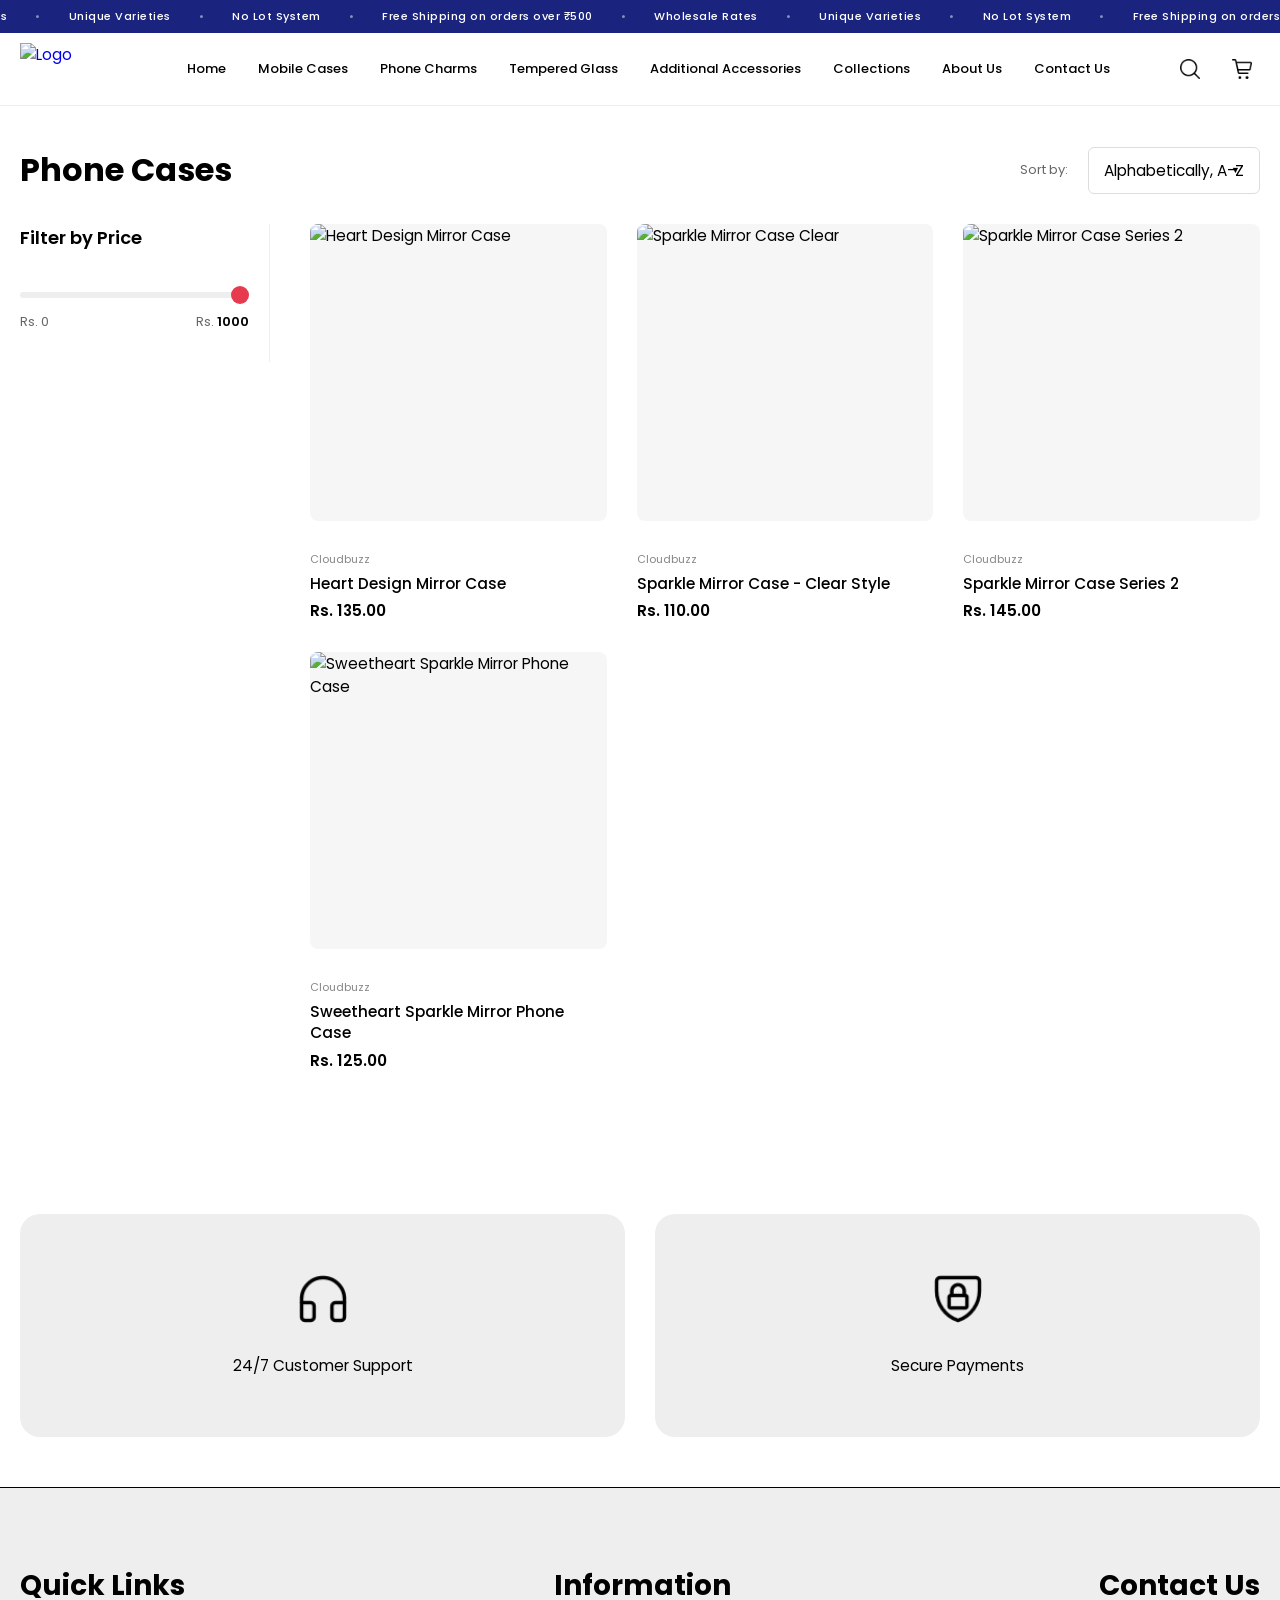
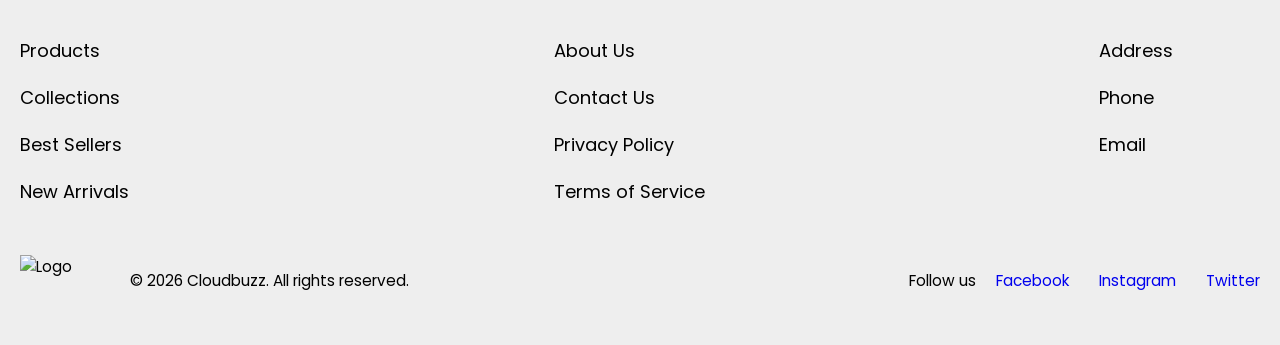
==== collections/demo-collection.html @ a64f173a "Developed Home Page, PDP, Collection Page and Other Features" ====
<!doctype html>
<html lang="en">
  <head>
    <meta charset="UTF-8" />
    <meta name="viewport" content="width=device-width, initial-scale=1.0" />
    <title>All Phone Cases - Cloudbuzz</title>
    <link rel="stylesheet" preload href="../styles/style.css" />
    <link rel="stylesheet" preload href="../styles/responsive.css" />
    <link rel="preconnect" href="https://fonts.googleapis.com" />
    <link rel="preconnect" href="https://fonts.gstatic.com" crossorigin />
    <link
      href="https://fonts.googleapis.com/css2?family=Poppins:wght@400;500;600;700&display=swap"
      rel="stylesheet"
    />
    <script src="../scripts/core.js" defer></script>
  </head>
  <body>
    <header class="site_header">
      <div class="header_announce">
        <div class="announce_track">
          <span>Wholesale Rates</span>
          <span class="announce_dot">•</span>
          <span>Unique Varieties</span>
          <span class="announce_dot">•</span>
          <span>No Lot System</span>
          <span class="announce_dot">•</span>
          <span>Free Shipping on orders over ₹500</span>
          <span class="announce_dot">•</span>
          <span>Wholesale Rates</span>
          <span class="announce_dot">•</span>
          <span>Unique Varieties</span>
          <span class="announce_dot">•</span>
          <span>No Lot System</span>
          <span class="announce_dot">•</span>
          <span>Free Shipping on orders over ₹500</span>
          <span class="announce_dot">•</span>
        </div>
      </div>
      <div
        class="site_container header_main site_flex align_center justify_between"
      >
        <button class="hamburger" aria-label="Menu" aria-expanded="false">
          <span></span>
          <span></span>
          <span></span>
        </button>
        <a href="../index.html" class="header_left logo">
          <img
            src="https://cloudbuzz.in/cdn/shop/files/t97k980-9.png?v=1708241223&width=280"
            alt="Logo"
            height="200"
            width="400"
            decoding="async"
          />
        </a>
        <nav class="header_center main_navigation site_flex">
          <button class="nav_close" aria-label="Close menu">
            <svg
              width="24"
              height="24"
              viewBox="0 0 24 24"
              fill="none"
              stroke="currentColor"
              stroke-width="2"
            >
              <path d="M18 6L6 18M6 6l12 12" />
            </svg>
          </button>
          <div class="nav_overlay"></div>
          <ul class="header_navigation--items">
            <li class="header_navigation--item mobile_only">
              <button
                type="button"
                class="header_icon icon_search"
                aria-label="Open search"
              >
                <img
                  src="../assets/search-icon.png"
                  decoding="async"
                  alt="Search icon"
                  height="20"
                  width="20"
                />
              </button>
            </li>
            <li class="header_navigation--item">
              <a href="../index.html">Home</a>
            </li>
            <li class="header_navigation--item">
              <a href="demo-collection.html">Mobile Cases</a>
            </li>
            <li class="header_navigation--item">
              <a href="demo-collection.html">Phone Charms</a>
            </li>
            <li class="header_navigation--item">
              <a href="demo-collection.html">Tempered Glass</a>
            </li>
            <li class="header_navigation--item">
              <a href="demo-collection.html">Additional Accessories</a>
            </li>
            <li class="header_navigation--item">
              <a href="demo-collection.html">Collections</a>
            </li>
            <li class="header_navigation--item"><a href="#">About Us</a></li>
            <li class="header_navigation--item"><a href="#">Contact Us</a></li>
          </ul>
        </nav>
        <div class="header_right">
          <button
            type="button"
            class="header_icon icon_search desktop_only"
            aria-label="Open search"
            aria-expanded="false"
          >
            <img
              src="../assets/search-icon.png"
              decoding="async"
              alt="Search icon"
              height="20"
              width="20"
            />
          </button>
          <button
            type="button"
            class="header_icon icon_cart"
            aria-label="Open cart"
            aria-expanded="false"
          >
            <img
              src="../assets/cart-icon.png"
              decoding="async"
              alt="Cart icon"
              height="20"
              width="20"
            />
          </button>
        </div>
      </div>

      <div
        class="search_modal"
        role="dialog"
        aria-modal="true"
        aria-label="Search"
      >
        <div class="search_backdrop"></div>
        <div class="search_container">
          <div class="search_header site_flex align_center justify_between">
            <div class="search_input_wrap site_flex align_center">
              <img
                src="../assets/search-icon.png"
                alt=""
                height="20"
                width="20"
              />
              <input
                type="search"
                class="search_input"
                placeholder="Search products..."
                aria-label="Search products"
              />
            </div>
            <button
              type="button"
              class="search_close"
              aria-label="Close search"
            >
              &times;
            </button>
          </div>
          <div class="search_suggestions">
            <p class="search_suggestions--title">Most Popular</p>
            <ul class="search_suggestions--list">
              <li><a href="#" class="search_suggestion">Mirror Cases</a></li>
              <li><a href="#" class="search_suggestion">Sparkle Series</a></li>
              <li><a href="#" class="search_suggestion">Heart Design</a></li>
              <li><a href="#" class="search_suggestion">Clear Cases</a></li>
              <li><a href="#" class="search_suggestion">iPhone 14 Cases</a></li>
            </ul>
          </div>
        </div>
      </div>

      <div
        class="cart_drawer"
        role="dialog"
        aria-modal="true"
        aria-label="Shopping cart"
      >
        <div class="cart_backdrop"></div>
        <div class="cart_container">
          <div class="cart_header site_flex align_center justify_between">
            <h2 class="cart_title">Your Cart</h2>
            <button type="button" class="cart_close" aria-label="Close cart">
              &times;
            </button>
          </div>
          <div class="cart_content">
            <div class="cart_empty">
              <img src="../assets/cart-icon.png" alt="" />
              <p>Your cart is empty</p>
              <a href="demo-collection.html" class="btn btn_primary"
                >Start Shopping</a
              >
            </div>
          </div>
          <div class="cart_footer" style="display: none">
            <a href="#" class="btn btn_primary">Checkout</a>
          </div>
        </div>
      </div>
    </header>

    <main
      class="site_sections site_flex site_flex--column gap_main collection_main_wrapper"
    >
      <div class="site_container">
        <header
          class="collection_header site_flex justify_between align_center"
        >
          <h1 class="collection_title">Phone Cases</h1>
          <div class="collection_sort site_flex align_center">
            <label for="sort-by">Sort by:</label>
            <div class="select_wrapper">
              <select id="sort-by" name="sort_by" class="pdp_select">
                <option value="title-ascending">Alphabetically, A-Z</option>
                <option value="title-descending">Alphabetically, Z-A</option>
                <option value="price-ascending">Price, low to high</option>
                <option value="price-descending">Price, high to low</option>
              </select>
            </div>
          </div>
        </header>

        <div class="collection_layout site_grid">
          <!-- Sidebar Filters -->
          <aside class="collection_sidebar">
            <div class="filter_group">
              <h3 class="filter_title">Filter by Price</h3>
              <div class="filter_price">
                <input
                  type="range"
                  class="price_range"
                  min="0"
                  max="1000"
                  step="50"
                  value="1000"
                  aria-label="Max price"
                />
                <div class="price_labels site_flex">
                  <span>Rs. 0</span>
                  <span>Rs. <span class="price_value">1000</span></span>
                </div>
              </div>
            </div>
          </aside>

          <!-- Product Grid -->
          <section class="collection_grid site_grid">
            <a
              href="../products/demo-product.html"
              class="product_card site_flex site_flex--column"
            >
              <figure class="product_image">
                <img
                  src="https://cloudbuzz.in/cdn/shop/files/SweetheartSparkleMirrorPhoneCase_11.jpg?v=1774437484&width=500"
                  alt="Sweetheart Sparkle Mirror Phone Case"
                  width="500"
                  height="500"
                  loading="lazy"
                />
              </figure>
              <div class="product_info site_flex site_flex--column">
                <p class="product_vendor">Cloudbuzz</p>
                <h3 class="product_title">
                  Sweetheart Sparkle Mirror Phone Case
                </h3>
                <p class="product_price">Rs. 125.00</p>
              </div>
            </a>

            <a
              href="../products/demo-product.html"
              class="product_card site_flex site_flex--column"
            >
              <figure class="product_image">
                <img
                  src="https://cloudbuzz.in/cdn/shop/files/SweetheartSparkleMirrorPhoneCase_1.jpg?v=1774437484&width=500"
                  alt="Sparkle Mirror Case Series 2"
                  width="500"
                  height="500"
                  loading="lazy"
                />
              </figure>
              <div class="product_info site_flex site_flex--column">
                <p class="product_vendor">Cloudbuzz</p>
                <h3 class="product_title">Sparkle Mirror Case Series 2</h3>
                <p class="product_price">Rs. 145.00</p>
              </div>
            </a>

            <a
              href="../products/demo-product.html"
              class="product_card site_flex site_flex--column"
            >
              <figure class="product_image">
                <img
                  src="https://cloudbuzz.in/cdn/shop/files/SweetheartSparkleMirrorPhoneCase_3.jpg?v=1774437484&width=500"
                  alt="Sparkle Mirror Case Clear"
                  width="500"
                  height="500"
                  loading="lazy"
                />
              </figure>
              <div class="product_info site_flex site_flex--column">
                <p class="product_vendor">Cloudbuzz</p>
                <h3 class="product_title">Sparkle Mirror Case - Clear Style</h3>
                <p class="product_price">Rs. 110.00</p>
              </div>
            </a>

            <a
              href="../products/demo-product.html"
              class="product_card site_flex site_flex--column"
            >
              <figure class="product_image">
                <img
                  src="https://cloudbuzz.in/cdn/shop/files/SweetheartSparkleMirrorPhoneCase_10.jpg?v=1774437484&width=500"
                  alt="Heart Design Mirror Case"
                  width="500"
                  height="500"
                  loading="lazy"
                />
              </figure>
              <div class="product_info site_flex site_flex--column">
                <p class="product_vendor">Cloudbuzz</p>
                <h3 class="product_title">Heart Design Mirror Case</h3>
                <p class="product_price">Rs. 135.00</p>
              </div>
            </a>
          </section>
        </div>
      </div>
    </main>

    <footer class="site_footer site_flex gap_main site_flex--column">
      <div class="site_container user_pearks">
        <div class="user_pearks_inner site_grid grid__item--2 gap_sm">
          <div
            class="user_pearks_item site_flex site_flex--column gap_sm align_center"
          >
            <img
              src="../assets/support-icon.png"
              alt="Support Icon"
              height="50"
              width="50"
            />
            <p>24/7 Customer Support</p>
          </div>

          <div
            class="user_pearks_item site_flex site_flex--column gap_sm align_center"
          >
            <img
              src="../assets/secure-icon.png"
              alt="Secure Icon"
              height="50"
              width="50"
            />
            <p>Secure Payments</p>
          </div>
        </div>
      </div>
      <div class="footer_links site_flex site_flex--column gap_main">
        <div class="site_container site_flex footer_links-cols">
          <div
            class="footer_col site_flex gap_sm site_flex--column footer_col--quick-links"
          >
            <h4 class="footer_col_title">Quick Links</h4>
            <ul class="footer_col_items site_flex site_flex--column gap_xs">
              <li class="footer_col_item">
                <a href="#" class="footer_col_link">Products</a>
              </li>
              <li class="footer_col_item">
                <a href="#" class="footer_col_link">Collections</a>
              </li>
              <li class="footer_col_item">
                <a href="#" class="footer_col_link">Best Sellers</a>
              </li>
              <li class="footer_col_item">
                <a href="#" class="footer_col_link">New Arrivals</a>
              </li>
            </ul>
          </div>
          <div
            class="footer_col site_flex gap_sm site_flex--column footer_col--information"
          >
            <h4 class="footer_col_title">Information</h4>
            <ul class="footer_col_items site_flex site_flex--column gap_xs">
              <li class="footer_col_item">
                <a href="#" class="footer_col_link">About Us</a>
              </li>
              <li class="footer_col_item">
                <a href="#" class="footer_col_link">Contact Us</a>
              </li>
              <li class="footer_col_item">
                <a href="#" class="footer_col_link">Privacy Policy</a>
              </li>
              <li class="footer_col_item">
                <a href="#" class="footer_col_link">Terms of Service</a>
              </li>
            </ul>
          </div>
          <div
            class="footer_col site_flex gap_sm site_flex--column footer_col--contact-us"
          >
            <h4 class="footer_col_title">Contact Us</h4>
            <ul class="footer_col_items site_flex site_flex--column gap_xs">
              <li class="footer_col_item">
                <a href="#" class="footer_col_link">Address</a>
              </li>
              <li class="footer_col_item">
                <a href="tel:+923123456789" class="footer_col_link">Phone</a>
              </li>
              <li class="footer_col_item">
                <a href="mailto:[EMAIL_ADDRESS]" class="footer_col_link"
                  >Email</a
                >
              </li>
            </ul>
          </div>
        </div>
        <div class="footer_bottom">
          <div class="site_flex site_container">
            <div class="footer_bottom_left site_flex gap_sm align_center">
              <img
                src="https://cloudbuzz.in/cdn/shop/files/t97k980-9.png?v=1708241223&width=280"
                alt="Logo"
                height="50"
                width="80"
              />
              <p>&copy; 2026 Cloudbuzz. All rights reserved.</p>
            </div>
            <div class="footer_bottom_right site_flex gap_xs align_center">
              <p>Follow us</p>
              <ul class="footer_social_links site_flex gap_sm">
                <li class="footer_social_link">
                  <a href="#" class="footer_social_link">Facebook</a>
                </li>
                <li class="footer_social_link">
                  <a href="#" class="footer_social_link">Instagram</a>
                </li>
                <li class="footer_social_link">
                  <a href="#" class="footer_social_link">Twitter</a>
                </li>
              </ul>
            </div>
          </div>
        </div>
      </div>
    </footer>
  </body>
</html>
---- styles/style.css ----
:root {
  /* Colors */
  --color-primary: #000;
  --color-secondary: #fff;
  --color-accent: #007bff;

  --color-text: #000;
  --color-text-light: #666;
  --color-text-lighter: #888;
  --color-text-ghost: #b1b1b1;
  --color-text-muted: #444;
  --color-text-desc: #555;

  --color-bg-light: #f6f6f6;
  --color-bg-dark: #f7f7f7;
  --color-border: #ddd;
  --color-border-light: #eee;
  --color-border-lighter: #ebebeb;

  --color-success: #13a35b;
  --color-shipping-bg: #f2f8ff;
  --color-shipping-text: #0b68bc;
  --color-cod-bg: #f2f9fa;
  --color-cod-text: #0d83a1;

  --color-btn-primary: #e83a4f;
  --color-btn-secondary: #0771c5;

  /* Structure */
  --container-width: 1700px;
  --container-padding: clamp(15px, 2vw, 20px);
  --font-family: "Poppins", sans-serif;

  /* Radii */
  --radius-sm: 6px;
  --radius-md: 8px;
  --radius-lg: 12px;
  --radius-xl: 20px;
  --radius-full: 30px;

  /* Spacing */
  --gap-main: clamp(30px, 5vw, 50px);
  --gap-md: clamp(20px, 4vw, 40px);
  --gap-sm: clamp(15px, 3vw, 30px);
  --gap-xs: clamp(10px, 2vw, 20px);
  --gap-min: clamp(6px, 1vw, 10px);

  /* Padding Utilities */
  --pad-section: clamp(40px, 8vw, 80px) 0;
  --pad-box: clamp(15px, 2vw, 20px);
  --pad-btn: clamp(12px, 1.5vw, 16px) clamp(20px, 3vw, 30px);
  --pad-hero: clamp(40px, 6vw, 80px) clamp(20px, 4vw, 40px);
  --pad-cta: clamp(40px, 5vw, 60px) clamp(20px, 4vw, 40px);

  /* Typography Clamps */
  --text-h1: clamp(28px, 4vw, 42px);
  --text-h2: clamp(24px, 3vw, 32px);
  --text-h3: clamp(20px, 2.5vw, 28px);
  --text-lg: clamp(15px, 1.5vw, 18px);
  --text-md: clamp(14px, 1.2vw, 16px);
  --text-sm: clamp(13px, 1vw, 14px);
  --text-xs: clamp(11px, 0.8vw, 12px);
  --text-micro: clamp(9px, 0.6vw, 10px);
}

* {
  margin: 0;
  padding: 0;
  box-sizing: border-box;
}
html,
body {
  width: 100%;
  height: 100%;
}
body {
  font-family: var(--font-family);
  background-color: var(--color-secondary);
  font-size: var(--text-md);
  color: var(--color-text);
}

a {
  text-decoration: none;
}
ul {
  padding: 0;
  margin: 0;
}
li {
  list-style: none;
}
h1 {
  font-size: var(--text-h1);
}
h2 {
  font-size: var(--text-h2);
}
h3 {
  font-size: var(--text-h3);
}
h4 {
  font-size: var(--text-lg);
}

/*-----------------
    HEADER
    -----------*/
.site_header {
  position: sticky;
  top: 0;
  z-index: 100;
  background-color: var(--color-secondary);
}
.site_header::after {
  content: "";
  position: absolute;
  bottom: -10px;
  left: 0;
  width: 100%;
  height: 20px;
}

/* Announce bar */
.header_announce {
  background-color: #1a237e;
  color: #fff;
  overflow: hidden;
  white-space: nowrap;
  padding: 8px 0;
  display: flex;
  align-items: center;
  justify-content: center;
}
.announce_track {
  display: inline-flex;
  gap: 28px;
  animation: marquee 20s linear infinite;
  white-space: nowrap;
}
.announce_track span {
  font-size: var(--text-xs);
  font-weight: 500;
  letter-spacing: 0.5px;
  flex-shrink: 0;
}
.announce_dot {
  opacity: 0.5;
}
@keyframes marquee {
  0% {
    transform: translateX(0);
  }
  100% {
    transform: translateX(-50%);
  }
}

/* Main bar */
.header_main {
  padding: 10px var(--container-padding);
  border-bottom: 1px solid var(--color-border-light);
  gap: var(--gap-xs);
  position: relative;
}

/* Logo */
.logo img {
  height: clamp(36px, 5vw, 52px);
  width: auto;
  display: block;
  object-fit: contain;
}

/* Nav */

.main_navigation {
  flex: 1;
  justify-content: center;
}
.header_navigation--items {
  display: flex;
  align-items: center;
  gap: clamp(12px, 2.5vw, 32px);
  list-style: none;
}
.header_navigation--item > a {
  text-decoration: none;
  color: var(--color-text);
  font-size: var(--text-sm);
  font-weight: 500;
  display: flex;
  align-items: center;
  gap: 4px;
  padding: 4px 0;
  position: relative;
}
.header_navigation--item > a::after {
  content: "";
  position: absolute;
  bottom: 0;
  left: 0;
  width: 0;
  height: 2px;
  background-color: var(--color-btn-primary);
  transition: width 0.25s ease;
}
.header_navigation--item > a:hover::after {
  width: 100%;
}

/* Dropdown */
.navigation_dropdown {
  position: relative;
}
.navigation_dropdown--items {
  display: none;
  position: absolute;
  top: 100%;
  left: 0;
  background: #fff;
  border: 1px solid var(--color-border-light);
  border-radius: var(--radius-md);
  box-shadow: 0 8px 24px rgba(0, 0, 0, 0.1);
  padding: 8px 0;
  list-style: none;
  min-width: 160px;
  z-index: 200;
  margin-top: 8px;
}
.navigation_dropdown > a:focus + .navigation_dropdown--items,
.navigation_dropdown:hover .navigation_dropdown--items {
  display: block;
}
.navigation_dropdown::after {
  content: "";
  position: absolute;
  top: 100%;
  left: 0;
  width: 100%;
  height: 30px;
  margin-top: -10px;
}
.navigation_dropdown:hover::after {
  pointer-events: none;
}
.navigation_dropdown--item a {
  display: block;
  padding: 9px 18px;
  font-size: var(--text-sm);
  color: var(--color-text);
  text-decoration: none;
  transition: background 0.15s;
}
.navigation_dropdown--item a:hover {
  background-color: var(--color-bg-light);
}
.navigation_dropdown--item a:hover {
  background-color: var(--color-bg-light);
}
.navigation_dropdown--icon img {
  opacity: 0.5;
  transition: transform 0.2s;
}
.navigation_dropdown:hover .navigation_dropdown--icon img {
  transform: rotate(180deg);
}

/* Icons */
.header_right {
  display: flex;
  align-items: center;
  gap: 16px;
  flex-shrink: 0;
}

/* Hamburger */
.hamburger {
  display: none;
  flex-direction: column;
  justify-content: center;
  align-items: center;
  width: 36px;
  height: 36px;
  background: none;
  border: none;
  cursor: pointer;
  padding: 0;
  gap: 5px;
  flex-shrink: 0;
}
.nav_close {
  display: none;
}
.hamburger span {
  display: block;
  width: 22px;
  height: 2px;
  background-color: var(--color-text);
  transition:
    transform 0.25s,
    opacity 0.25s;
}
.hamburger.active span:nth-child(1) {
  transform: translateY(7px) rotate(45deg);
}
.hamburger.active span:nth-child(2) {
  opacity: 0;
}
.hamburger.active span:nth-child(3) {
  transform: translateY(-7px) rotate(-45deg);
}

.nav_overlay {
  display: none;
  position: fixed;
  inset: 0;
  background: #fff0;
  z-index: 140;
}
.main_navigation.active ~ .nav_overlay,
.nav_overlay.active {
  display: block;
}

/* Mobile nav */
@media (max-width: 768px) {
  .hamburger {
    display: flex;
  }
  .desktop_only {
    display: none !important;
  }
  .mobile_only {
    display: flex !important;
  }
  .header_left.logo {
    position: absolute;
    left: 50%;
    transform: translateX(-50%);
  }
  .header_main {
    padding-inline: 50px;
    min-height: 56px;
  }
  .main_navigation {
    position: fixed;
    top: 0;
    left: 0;
    width: 100%;
    height: 100vh;
    background: #fff;
    flex-direction: column;
    justify-content: flex-start;
    padding: 80px 24px 24px;
    transform: translateX(-100%);
    transition: transform 0.3s ease;
    z-index: 150;
    overflow-y: auto;
  }
  .main_navigation.active {
    transform: translateX(0);
  }
  .nav_close {
    display: none;
    position: absolute;
    top: 20px;
    right: 20px;
    width: 40px;
    height: 40px;
    background: none;
    border: none;
    cursor: pointer;
    padding: 0;
  }
  .main_navigation.active .nav_close {
    display: flex;
    align-items: center;
    justify-content: center;
  }
  .header_navigation--items {
    flex-direction: column;
    align-items: flex-start;
    gap: 0;
    width: 100%;
  }
  .header_navigation--item {
    width: 100%;
    border-bottom: 1px solid var(--color-border-light);
  }
  .header_navigation--item > a {
    padding: 16px 0;
    font-size: var(--text-base);
  }
  .navigation_dropdown--items {
    position: static;
    border: none;
    box-shadow: none;
    border-radius: 0;
    padding: 0 0 16px;
  }
}
.header_icon {
  display: flex;
  align-items: center;
  justify-content: center;
  width: 36px;
  height: 36px;
  border-radius: 50%;
  transition: background 0.2s;
  background: none;
  border: none;
  cursor: pointer;
  padding: 0;
}
.header_icon:hover {
  background-color: var(--color-bg-light);
}
.header_icon img {
  display: block;
}

/*-----------------
    SEARCH MODAL
    -----------*/
.search_modal {
  display: block;
  position: fixed;
  inset: 0;
  z-index: 200;
  visibility: hidden;
  opacity: 0;
  transition:
    visibility 0s 0.2s,
    opacity 0.2s ease;
}
.search_modal.active {
  visibility: visible;
  opacity: 1;
  transition:
    visibility 0s,
    opacity 0.2s ease;
}
.search_backdrop {
  position: absolute;
  inset: 0;
  background: rgba(0, 0, 0, 0);
  transition: background 0.2s ease;
}
.search_modal.active .search_backdrop {
  background: rgba(0, 0, 0, 0.7);
}
.search_container {
  position: absolute;
  top: 50px;
  left: 50%;
  transform: translateX(-50%);
  width: 100%;
  max-width: 800px;
  background: #fff;
  padding: 16px var(--container-padding);
  border-bottom: 1px solid var(--color-border-light);
  border-radius: var(--radius-lg);
  transform: translateX(-50%) translateY(-16px);
  opacity: 0;
  transition:
    transform 0.25s ease,
    opacity 0.25s ease,
    border-radius 0.25s ease;
}
.search_modal.active .search_container {
  transform: translateX(-50%) translateY(0);
  opacity: 1;
}
.search_header {
  gap: 12px;
}
.search_input_wrap {
  flex: 1;
  gap: 12px;
  background: var(--color-bg-light);
  padding: 12px 16px;
  border-radius: var(--radius-md);
}
.search_input {
  flex: 1;
  border: none;
  background: none;
  font-size: var(--text-base);
  outline: none;
}
.search_close {
  background: none;
  border: none;
  font-size: 28px;
  cursor: pointer;
  padding: 0;
  line-height: 1;
  color: var(--color-text);
}
.search_suggestions {
  padding: 24px var(--container-padding);
}
.search_suggestions--title {
  font-size: var(--text-xs);
  font-weight: 600;
  color: var(--color-text-light);
  margin-bottom: 12px;
  text-transform: uppercase;
  letter-spacing: 0.5px;
}
.search_suggestions--list {
  list-style: none;
  display: flex;
  flex-wrap: wrap;
  gap: 12px;
  padding: 0;
  margin: 0;
}
.search_suggestion {
  display: block;
  padding: 8px 16px;
  background: var(--color-bg-light);
  border-radius: var(--radius-md);
  color: var(--color-text);
  text-decoration: none;
  font-size: var(--text-sm);
  transition: background 0.2s;
}
.search_suggestion:hover {
  background: var(--color-border-light);
}

/*-----------------
    CART DRAWER
    -----------*/
.cart_drawer {
  display: block;
  position: fixed;
  inset: 0;
  z-index: 200;
  visibility: hidden;
  opacity: 0;
  transition:
    visibility 0s 0.3s,
    opacity 0.3s ease;
}
.cart_drawer.active {
  visibility: visible;
  opacity: 1;
  transition:
    visibility 0s,
    opacity 0.3s ease;
}
.cart_backdrop {
  position: absolute;
  inset: 0;
  background: rgba(0, 0, 0, 0);
  transition: background 0.3s ease;
}
.cart_drawer.active .cart_backdrop {
  background: rgba(0, 0, 0, 0.5);
}
.cart_container {
  position: absolute;
  top: 0;
  right: 0;
  width: 100%;
  max-width: 400px;
  height: 100%;
  background: #fff;
  display: flex;
  flex-direction: column;
  box-shadow: -4px 0 24px rgba(0, 0, 0, 0.15);
  transform: translateX(100%);
  transition: transform 0.3s ease;
}
.cart_drawer.active .cart_container {
  transform: translateX(0);
}
.cart_header {
  padding: 16px var(--container-padding);
  border-bottom: 1px solid var(--color-border-light);
}
.cart_title {
  font-size: var(--text-lg);
  font-weight: 600;
  margin: 0;
}
.cart_close {
  background: none;
  border: none;
  font-size: 28px;
  cursor: pointer;
  padding: 0;
  line-height: 1;
  color: var(--color-text);
}
.cart_content {
  flex: 1;
  padding: 24px var(--container-padding);
  overflow-y: auto;
}
.cart_empty {
  display: flex;
  flex-direction: column;
  align-items: center;
  justify-content: center;
  gap: 16px;
  text-align: center;
  color: var(--color-text-light);
  padding: 48px 0;
  min-height: 200px;
}
.cart_empty img {
  width: 64px;
  height: 64px;
  opacity: 0.4;
}
.cart_empty p {
  margin: 0;
  font-size: var(--text-base);
}
.cart_empty .btn {
  margin-top: 8px;
}
.cart_footer {
  padding: 16px var(--container-padding);
  border-top: 1px solid var(--color-border-light);
}

/*--------------------
  LAYOUT UTILITIES
  ------------*/
.site_flex {
  display: flex;
}
.site_inline_flex {
  display: inline-flex;
}
.site_grid {
  display: grid;
}

.grid__item--2 {
  grid-template-columns: repeat(2, 1fr);
}

.grid__item--3 {
  grid-template-columns: repeat(3, 1fr);
}

.site_flex--column {
  flex-direction: column;
}
.align_center {
  align-items: center;
}
.align_start {
  align-items: flex-start;
}
.align_end {
  align-items: flex-end;
}
.justify_center {
  justify-content: center;
}
.justify_between {
  justify-content: space-between;
}
.desktop_only {
  display: none !important;
}
.mobile_only {
  display: flex !important;
}

/*-----------------
    GAP UTILITIES
    -----------*/
.gap_main {
  gap: var(--gap-main);
}
.gap_sm {
  gap: var(--gap-sm);
}
.gap_xs {
  gap: var(--gap-xs);
}

/*-----------------
    CONTAINER UTILITIES
    -----------*/
.site_container {
  max-width: var(--container-width);
  width: 100%;
  margin-inline: auto;
  padding-inline: var(--container-padding);
}

/*-----------------
    PDP & LAYOUT UTILITIES
    -----------*/
.pdp_main_wrapper {
  padding: clamp(30px, 4vw, 40px) 0;
  background-color: var(--color-bg-light);
}
/* .site_section {
  padding: var(--pad-section);
} */
.pdp_layout {
  gap: var(--gap-md);
}

/* Gallery */
.pdp_gallery {
  gap: var(--gap-xs);
}
.pdp_thumbnails {
  gap: var(--gap-min);
}
.pdp_thumbnails img {
  width: clamp(50px, 6vw, 60px);
  height: clamp(50px, 6vw, 60px);
  object-fit: cover;
  border-radius: var(--radius-sm);
  cursor: pointer;
  border: 2px solid transparent;
}
.pdp_thumbnails img.active {
  border-color: var(--color-primary);
}
.pdp_main_image {
  flex: 1;
}
.pdp_main_image img {
  width: 100%;
  height: auto;
  aspect-ratio: 1;
  object-fit: cover;
  border-radius: var(--radius-lg);
}

/* Details */
.pdp_details {
  gap: var(--gap-sm);
}
.pdp_vendor {
  font-size: var(--text-sm);
  color: var(--color-text-light);
  text-transform: capitalize;
}
.pdp_title {
  font-size: var(--text-h3);
  font-weight: 700;
  line-height: 1.2;
  color: var(--color-text);
}
.pdp_price {
  font-size: var(--text-lg);
  color: var(--color-text);
  font-weight: 600;
}

/* Options */
.pdp_option {
  gap: var(--gap-min);
}
.pdp_option label {
  font-size: var(--text-sm);
  color: var(--color-text-light);
}
.pdp_option label b {
  color: var(--color-text);
  font-weight: 600;
}
.select_wrapper {
  position: relative;
}
.select_wrapper::after {
  content: "▼";
  font-size: var(--text-micro);
  position: absolute;
  right: var(--pad-box);
  top: 50%;
  transform: translateY(-50%);
  color: var(--color-text);
  pointer-events: none;
}
.pdp_select {
  width: 100%;
  padding: 12px 15px;
  border: 1px solid var(--color-border);
  border-radius: var(--radius-sm);
  font-family: inherit;
  font-size: var(--text-md);
  color: var(--color-text);
  appearance: none;
  background-color: transparent;
  cursor: pointer;
}

/* Quantity */
.pdp_quantity {
  gap: var(--gap-min);
}
.pdp_quantity label {
  font-size: var(--text-sm);
  color: var(--color-text-light);
}
.quantity_selector {
  border: 1px solid var(--color-border);
  border-radius: var(--radius-xl);
  width: max-content;
  padding: 4px 6px;
}
.qty_btn {
  background: none;
  border: none;
  width: 30px;
  height: 30px;
  font-size: var(--text-lg);
  cursor: pointer;
  color: var(--color-text-light);
}
.qty_input {
  width: 30px;
  text-align: center;
  border: none;
  font-family: inherit;
  font-size: var(--text-md);
  pointer-events: none;
  background: transparent;
  color: var(--color-text);
}

/* Availability */
.pdp_availability {
  gap: var(--gap-min);
  color: var(--color-success);
  font-weight: 600;
  font-size: var(--text-md);
}

/* Features */
.pdp_features {
  gap: var(--gap-sm);
  margin-top: 10px;
}
.feature_box {
  padding: var(--pad-box);
  border-radius: var(--radius-md);
  gap: var(--gap-min);
}
.feature_title {
  gap: var(--gap-min);
  font-weight: 600;
  font-size: var(--text-sm);
  line-height: 1.2;
}
.feature_box svg {
  color: inherit;
  flex-shrink: 0;
}
.shipping_box {
  background-color: var(--color-shipping-bg);
  color: var(--color-shipping-text);
}
.shipping_box .feature_desc {
  font-size: var(--text-xs);
  line-height: 1.4;
}
.cod_box {
  background-color: var(--color-cod-bg);
  color: var(--color-cod-text);
}

/* Actions */
.pdp_actions {
  gap: var(--gap-sm);
  margin-top: 10px;
}
.btn {
  padding: var(--pad-btn);
  border-radius: var(--radius-full);
  font-family: inherit;
  font-size: var(--text-md);
  font-weight: 600;
  cursor: pointer;
  border: none;
  text-align: center;
  transition: opacity 0.2s;
}
.btn:hover {
  opacity: 0.9;
}
.btn_secondary {
  background-color: var(--color-btn-secondary);
  color: var(--color-secondary);
}
.btn_primary {
  background-color: var(--color-btn-primary);
  color: var(--color-secondary);
}

/* Accordion */
.pdp_accordion {
  border-top: 1px solid var(--color-border-lighter);
  border-bottom: 1px solid var(--color-border-lighter);
  margin-top: 10px;
}
.pdp_accordion details summary {
  padding: var(--pad-box) 0;
  font-weight: 600;
  font-size: var(--text-md);
  color: var(--color-text);
  cursor: pointer;
  list-style: none; /* remove default arrow */
}
.pdp_accordion details summary::-webkit-details-marker {
  display: none;
}
/* Pseudo-elements must declare their own structure */
.pdp_accordion details summary::after {
  content: "▼";
  font-size: var(--text-micro);
  color: var(--color-text-ghost);
  background-color: var(--color-border-lighter);
  border-radius: 50%;
  width: clamp(20px, 3vw, 24px);
  height: clamp(20px, 3vw, 24px);
  display: flex;
  align-items: center;
  justify-content: center;
}
.pdp_accordion details[open] summary::after {
  content: "▲";
}
.accordion_content {
  padding-bottom: var(--pad-box);
  font-size: var(--text-md);
  color: var(--color-text-muted);
  line-height: 1.5;
}

/* Share */
.pdp_share {
  gap: var(--gap-sm);
  font-size: var(--text-xs);
  color: var(--color-text-light);
}
.pdp_share a {
  color: var(--color-text-light);
  text-decoration: none;
  font-weight: 600;
}

/*-----------------
    COLLECTION UTILITIES
    -----------*/
.collection_main_wrapper {
  padding: clamp(30px, 4vw, 40px) 0;
  background-color: var(--color-secondary);
}
.collection_header {
  margin-bottom: var(--gap-sm);
  flex-wrap: wrap;
  gap: var(--gap-xs);
}
.collection_title {
  font-size: var(--text-h2);
  font-weight: 700;
  color: var(--color-text);
}
.collection_sort {
  gap: var(--gap-xs);
}
.collection_sort label {
  font-size: var(--text-sm);
  color: var(--color-text-light);
}
.collection_layout {
  gap: var(--gap-md);
}
.collection_sidebar {
  border-right: none;
  padding-right: 0;
}
.filter_group {
  margin-bottom: var(--gap-sm);
}
.filter_title {
  font-size: var(--text-lg);
  font-weight: 600;
  color: var(--color-text);
  margin-bottom: var(--gap-sm);
}
.filter_price {
  gap: var(--gap-min);
}
.price_range {
  width: 100%;
  height: 6px;
  border-radius: 3px;
  background: var(--color-border-light);
  outline: none;
  -webkit-appearance: none;
  appearance: none;
}
.price_range::-webkit-slider-thumb {
  -webkit-appearance: none;
  width: 18px;
  height: 18px;
  border-radius: 50%;
  background: var(--color-btn-primary);
  cursor: pointer;
}
.price_range::-moz-range-thumb {
  width: 18px;
  height: 18px;
  border-radius: 50%;
  background: var(--color-btn-primary);
  cursor: pointer;
  border: none;
}
.price_labels {
  justify-content: space-between;
  margin-top: 8px;
  font-size: var(--text-sm);
  color: var(--color-text-light);
}
.price_value {
  font-weight: 600;
  color: var(--color-text);
}
.collection_grid {
  grid-template-columns: repeat(
    auto-fill,
    minmax(clamp(160px, 20vw, 220px), 1fr)
  );
  gap: var(--gap-sm);
}
.product_card {
  text-decoration: none;
  color: inherit;
  gap: var(--gap-sm);
  transition: transform 0.2s;
}
.product_card:hover {
  transform: translateY(-5px);
}
.product_image {
  aspect-ratio: 1;
  background-color: var(--color-bg-light);
  border-radius: var(--radius-md);
  overflow: hidden;
}
.product_image img {
  width: 100%;
  height: 100%;
  object-fit: cover;
  transition: opacity 0.3s;
}
.product_card:hover .product_image img {
  opacity: 0.9;
}
.product_info {
  gap: 5px;
}
.product_vendor {
  font-size: var(--text-xs);
  color: var(--color-text-lighter);
}
.product_title {
  font-size: var(--text-md);
  font-weight: 500;
  line-height: 1.4;
  color: var(--color-text);
}
.product_price {
  font-size: var(--text-md);
  font-weight: 600;
  color: var(--color-text);
}

/*-----------------
    HOME UTILITIES
    -----------*/
.section_hero_collection {
  background-color: var(--color-bg-dark);
  border-radius: var(--radius-lg);
  padding: var(--pad-hero);
  text-align: center;
  gap: var(--gap-xs);
  margin-top: 20px;
}
.hero_collection_title {
  font-size: var(--text-h1);
  font-weight: 700;
  color: var(--color-text);
  max-width: 800px;
  line-height: 1.2;
}
.hero_collection_desc {
  max-width: 600px;
  color: var(--color-text-desc);
  font-size: var(--text-lg);
  margin-bottom: 10px;
}
.section_header {
  margin-bottom: var(--gap-sm);
}
.section_title {
  font-weight: 700;
  color: var(--color-text);
}
.view_all_link {
  text-decoration: underline;
  color: var(--color-text);
  font-weight: 500;
  font-size: var(--text-md);
}
.section_featured_single {
  background-color: var(--color-secondary);
  padding: var(--pad-section);
  border-top: 1px solid var(--color-border-light);
  border-bottom: 1px solid var(--color-border-light);
}
.cta_inner {
  background-color: var(--color-primary);
  color: var(--color-secondary);
  border-radius: var(--radius-lg);
  padding: var(--pad-cta);
  text-align: center;
}
.cta_inner h2 {
  margin-bottom: var(--gap-sm);
  color: var(--color-secondary);
}
.cta_inner p {
  color: var(--color-border);
  font-size: var(--text-md);
  margin-bottom: var(--gap-sm);
}
.cta_form {
  gap: var(--gap-min);
  max-width: 500px;
  margin: 0 auto;
}
.cta_form input {
  padding: clamp(12px, 1.5vw, 15px) clamp(15px, 2vw, 20px);
  border-radius: var(--radius-full);
  border: none;
  flex: 1;
  font-family: inherit;
  font-size: var(--text-md);
  color: var(--color-text);
}

/*-----------------
    MEDIA QUERIES
    -----------*/
@media (min-width: 480px) {
  .pdp_features {
    grid-template-columns: 1fr 1fr;
  }
}

@media (min-width: 769px) {
  .desktop_only {
    display: flex !important;
  }
  .mobile_only {
    display: none !important;
  }
}

@media (min-width: 992px) {
  .pdp_layout {
    grid-template-columns: repeat(2, 1fr);
    align-items: flex-start;
  }
  .collection_layout {
    grid-template-columns: 250px 1fr;
    align-items: flex-start;
  }
  .collection_sidebar {
    border-right: 1px solid var(--color-border-light);
    padding-right: var(--gap-xs);
  }
}

/*-----------------
    HERO SLIDER
    -----------*/
.hero_slide_inner {
  width: 100%;
  height: clamp(380px, 44vw, 720px);
  background-size: cover;
  background-position: center;
  position: relative;
  overflow: hidden;
}
.horizon-slider_container.hero_slider .slider_navigation-area {
  justify-content: flex-end;
  margin-top: var(--gap-xs);
  padding-right: 20px;
}
.hero_slide_overlay {
  position: absolute;
  inset: 0;
  background: linear-gradient(
    to bottom,
    rgba(0, 0, 0, 0.25) 0%,
    rgba(0, 0, 0, 0.65) 100%
  );
}
.hero_slide_content {
  position: absolute;
  inset: 0;
  text-align: center;
  padding: var(--pad-hero);
  gap: var(--gap-xs);
  color: var(--color-secondary);
}
.hero_slide_tag {
  font-size: var(--text-xs);
  font-weight: 600;
  letter-spacing: 2px;
  text-transform: uppercase;
  background-color: rgba(255, 255, 255, 0.15);
  backdrop-filter: blur(6px);
  padding: 6px 16px;
  border-radius: var(--radius-full);
  color: var(--color-secondary);
  border: 1px solid rgba(255, 255, 255, 0.3);
}
.hero_slide_title {
  font-size: var(--text-h1);
  font-weight: 700;
  line-height: 1.15;
  max-width: 700px;
  color: var(--color-secondary);
}
.hero_slide_desc {
  font-size: var(--text-md);
  color: rgba(255, 255, 255, 0.85);
  max-width: 520px;
  line-height: 1.6;
}

/*-----------------
    COLLECTION CIRCLES
    -----------*/
.collection_circles {
  flex-wrap: wrap;
  justify-content: flex-start;
  gap: clamp(20px, 4vw, 48px);
}
.collection_circle {
  gap: 8px;
  text-decoration: none;
  color: var(--color-text);
}
.circle_label {
  font-size: var(--text-xs);
  font-weight: 600;
  letter-spacing: 1.5px;
  text-transform: uppercase;
  color: var(--color-text-lighter);
}
.circle_ring {
  --ratio: clamp(60px, 7vw, 100px);
  width: var(--ratio);
  height: var(--ratio);
  border-radius: 50%;
  padding: 3px;
  background: linear-gradient(135deg, #e83a4f, #f7a72b, #e83a4f);
  transition:
    background 0.3s,
    transform 0.3s;
}
.circle_ring img {
  width: 100%;
  height: 100%;
  border-radius: 50%;
  object-fit: cover;
  border: 3px solid #fff;
  display: block;
  transition: transform 0.4s ease;
}
.collection_circle:hover .circle_ring {
  transform: scale(1.06);
  background: linear-gradient(135deg, #c0392b, #e67e22, #c0392b);
}
.collection_circle:hover .circle_ring img {
  transform: scale(1.04);
}
.circle_name {
  font-size: var(--text-sm);
  font-weight: 600;
  color: var(--color-text);
  text-align: center;
}

.footer_col_title {
  font-size: var(--text-h3);
}
.footer_col_link {
  font-size: var(--text-lg);
  color: var(--color-primary);
}
.footer_links {
  background: var(--color-border-light);
  padding-block: var(--pad-hero);
  border-top: 1px solid var(--color-primary);
}
.footer_links-cols {
  justify-content: space-between;
}
.site_footer {
  margin-top: clamp(60px, 8vw, 150px);
}
.user_pearks_item {
  padding: var(--pad-cta);
}
.user_pearks_item {
  padding: var(--pad-cta);
  background: var(--color-border-light);
  border-radius: var(--radius-xl);
}
.footer_bottom .site_flex.site_container {
  align-items: center;
  justify-content: space-between;
}
---- styles/responsive.css ----
@media only screen and (max-width: 991px) {
  .grid__item--2 {
    grid-template-columns: repeat(1, 1fr);
  }

  .pdp_gallery {
    flex-direction: column-reverse;
  }
  .pdp_thumbnails {
    flex-direction: row;
  }

  .footer_links-cols {
    flex-wrap: wrap;
    flex-direction: column;
    gap: var(--gap-main);
  }
  .footer_bottom .site_flex.site_container {
    flex-wrap: wrap;
    gap: var(--gap-md);
    flex-direction: column-reverse;
    align-items: flex-start;
  }
}
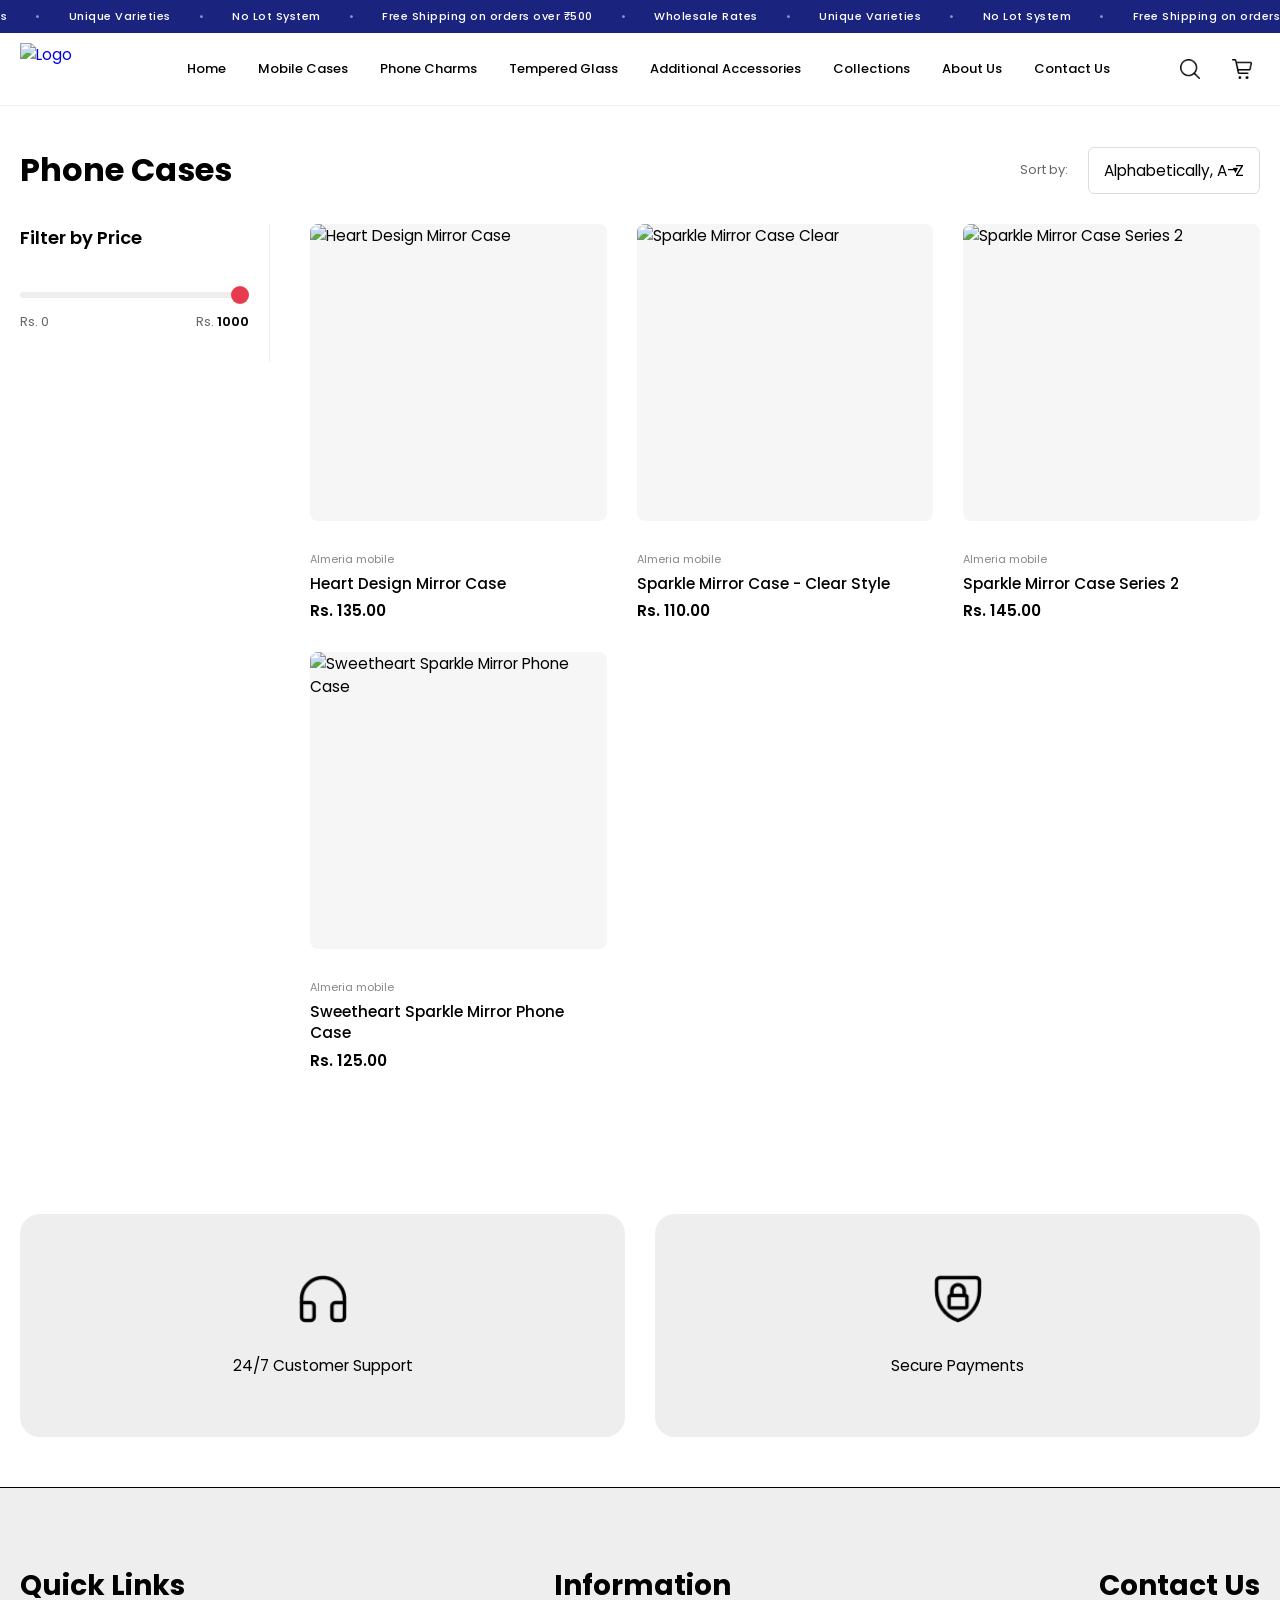
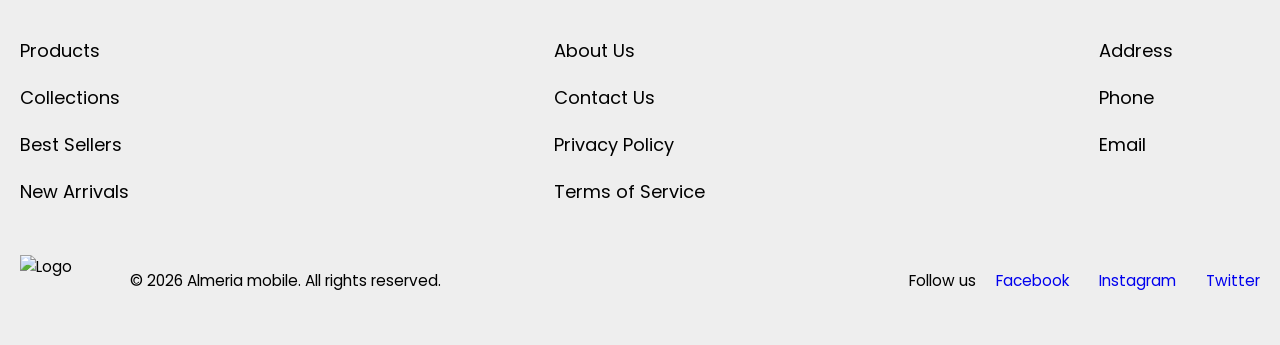
==== commit 6472a36a: "Name Updated" ====
--- a/collections/demo-collection.html
+++ b/collections/demo-collection.html
@@ -3,7 +3,7 @@
   <head>
     <meta charset="UTF-8" />
     <meta name="viewport" content="width=device-width, initial-scale=1.0" />
-    <title>All Phone Cases - Cloudbuzz</title>
+    <title>All Phone Cases - Almeria mobile</title>
     <link rel="stylesheet" preload href="../styles/style.css" />
     <link rel="stylesheet" preload href="../styles/responsive.css" />
     <link rel="preconnect" href="https://fonts.googleapis.com" />
@@ -271,7 +271,7 @@
                 />
               </figure>
               <div class="product_info site_flex site_flex--column">
-                <p class="product_vendor">Cloudbuzz</p>
+                <p class="product_vendor">Almeria mobile</p>
                 <h3 class="product_title">
                   Sweetheart Sparkle Mirror Phone Case
                 </h3>
@@ -293,7 +293,7 @@
                 />
               </figure>
               <div class="product_info site_flex site_flex--column">
-                <p class="product_vendor">Cloudbuzz</p>
+                <p class="product_vendor">Almeria mobile</p>
                 <h3 class="product_title">Sparkle Mirror Case Series 2</h3>
                 <p class="product_price">Rs. 145.00</p>
               </div>
@@ -313,7 +313,7 @@
                 />
               </figure>
               <div class="product_info site_flex site_flex--column">
-                <p class="product_vendor">Cloudbuzz</p>
+                <p class="product_vendor">Almeria mobile</p>
                 <h3 class="product_title">Sparkle Mirror Case - Clear Style</h3>
                 <p class="product_price">Rs. 110.00</p>
               </div>
@@ -333,7 +333,7 @@
                 />
               </figure>
               <div class="product_info site_flex site_flex--column">
-                <p class="product_vendor">Cloudbuzz</p>
+                <p class="product_vendor">Almeria mobile</p>
                 <h3 class="product_title">Heart Design Mirror Case</h3>
                 <p class="product_price">Rs. 135.00</p>
               </div>
@@ -439,7 +439,7 @@
                 height="50"
                 width="80"
               />
-              <p>&copy; 2026 Cloudbuzz. All rights reserved.</p>
+              <p>&copy; 2026 Almeria mobile. All rights reserved.</p>
             </div>
             <div class="footer_bottom_right site_flex gap_xs align_center">
               <p>Follow us</p>
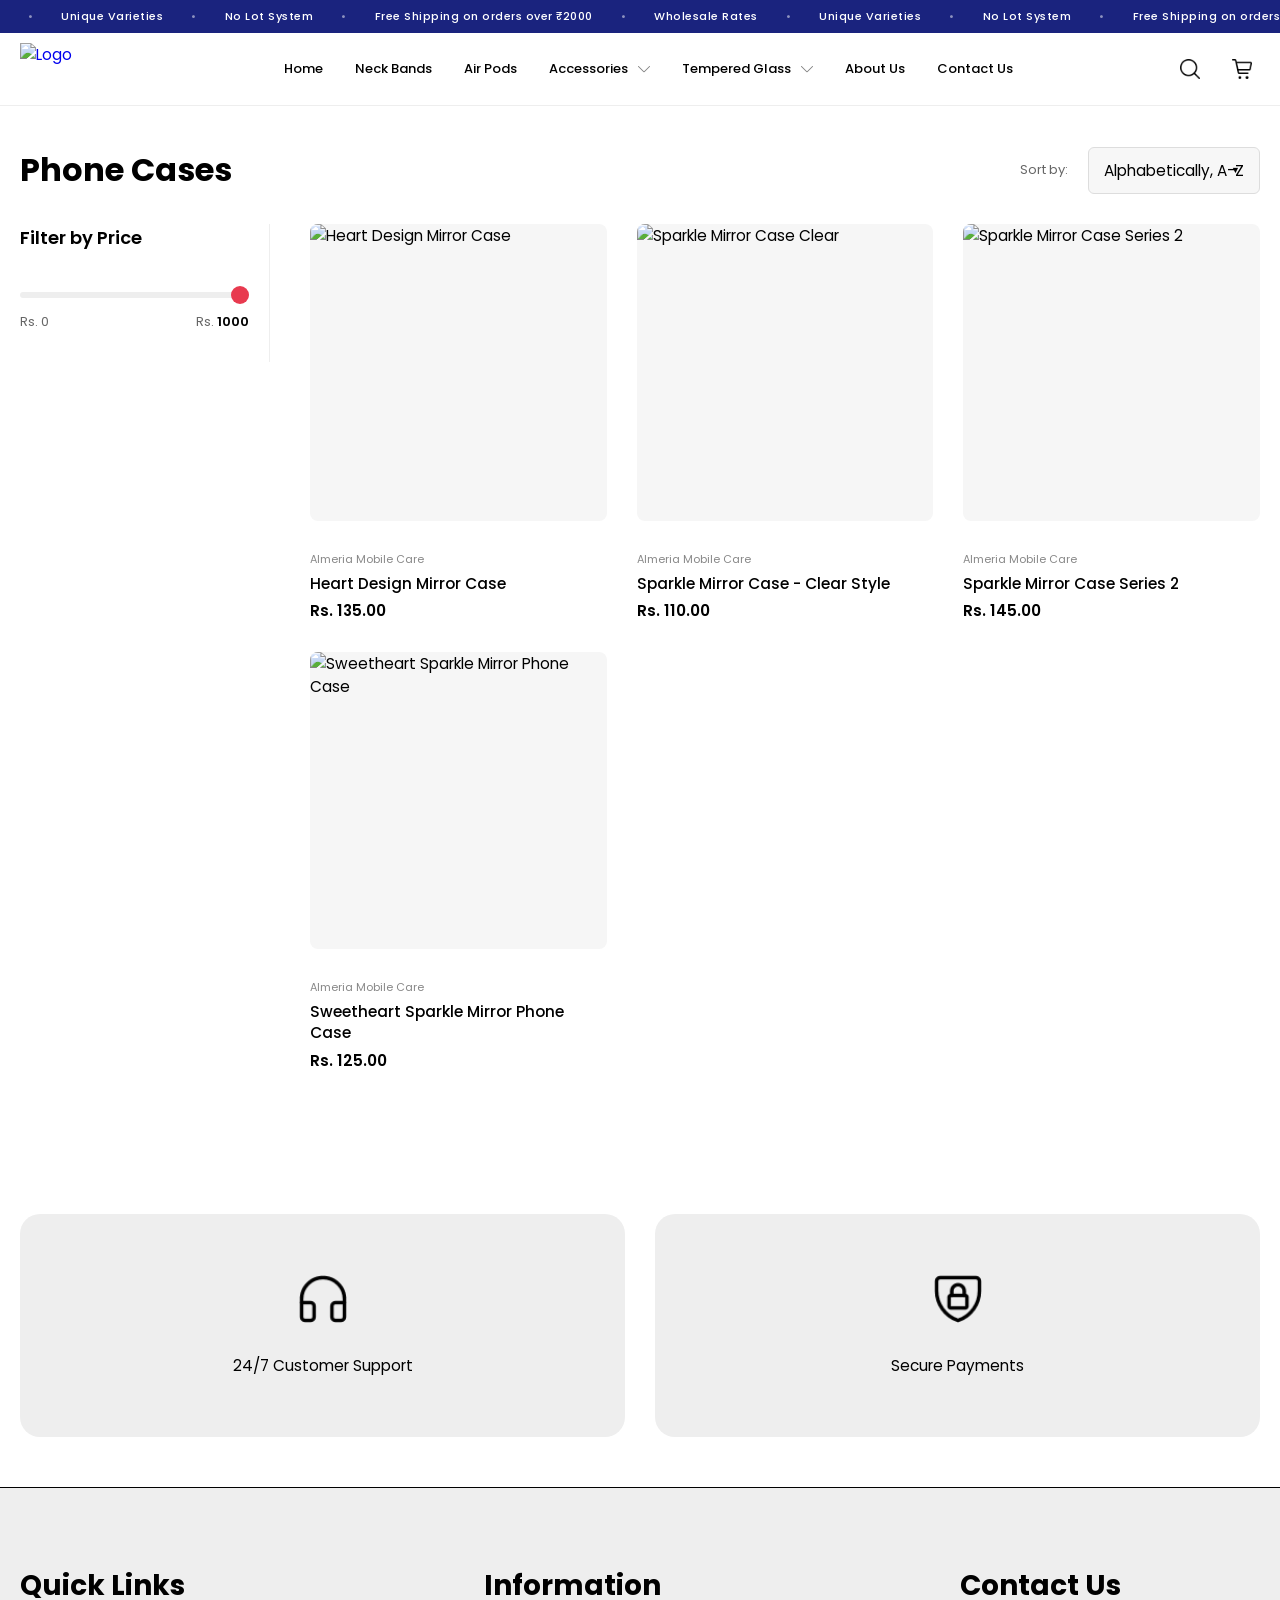
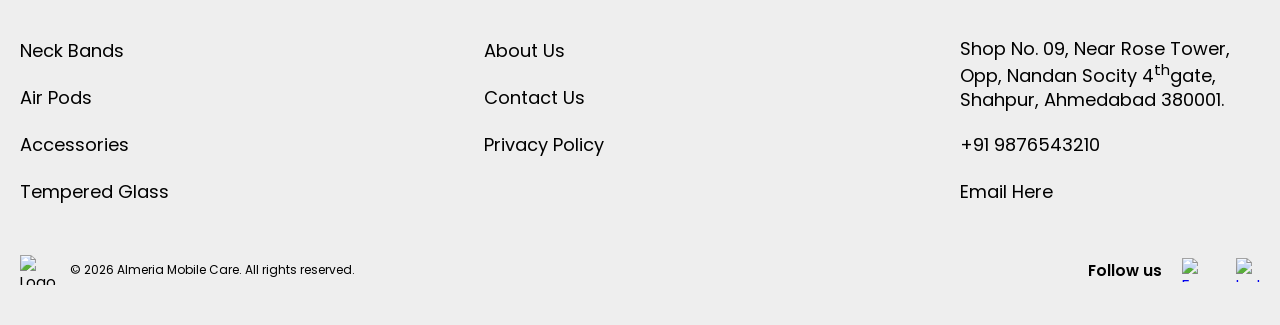
==== commit 12399732: "Fixed" ====
--- a/collections/demo-collection.html
+++ b/collections/demo-collection.html
@@ -3,15 +3,39 @@
   <head>
     <meta charset="UTF-8" />
     <meta name="viewport" content="width=device-width, initial-scale=1.0" />
-    <title>All Phone Cases - Almeria mobile</title>
+    <title>All Phone Cases - Almeria Mobile Care</title>
     <link rel="stylesheet" preload href="../styles/style.css" />
     <link rel="stylesheet" preload href="../styles/responsive.css" />
+    <link
+      rel="shortcut icon"
+      href="../assets/almeria-mobile-fav-icon.png"
+      type="image/x-icon"
+    />
     <link rel="preconnect" href="https://fonts.googleapis.com" />
     <link rel="preconnect" href="https://fonts.gstatic.com" crossorigin />
     <link
       href="https://fonts.googleapis.com/css2?family=Poppins:wght@400;500;600;700&display=swap"
       rel="stylesheet"
     />
+
+    <meta property="og:title" content="Almeria Mobile Care" />
+    <meta property="og:description" content="Almeria Mobile Care" />
+    <meta
+      property="og:image"
+      content="../assets/almeria-mobile-link-poster.png"
+    />
+    <meta property="og:url" content="https://almeriamobile.com" />
+    <meta property="og:type" content="website" />
+
+    <meta name="twitter:title" content="Almeria Mobile Care" />
+    <meta name="twitter:description" content="Almeria Mobile Care" />
+    <meta
+      name="twitter:image"
+      content="../assets/almeria-mobile-link-poster.png"
+    />
+    <meta name="twitter:url" content="https://almeriamobile.com" />
+    <meta name="twitter:card" content="summary_large_image" />
+    <script src="https://cdnjs.cloudflare.com/ajax/libs/gsap/3.11.4/gsap.min.js"></script>
     <script src="../scripts/core.js" defer></script>
   </head>
   <body>
@@ -24,7 +48,7 @@
           <span class="announce_dot">•</span>
           <span>No Lot System</span>
           <span class="announce_dot">•</span>
-          <span>Free Shipping on orders over ₹500</span>
+          <span>Free Shipping on orders over ₹2000</span>
           <span class="announce_dot">•</span>
           <span>Wholesale Rates</span>
           <span class="announce_dot">•</span>
@@ -32,7 +56,7 @@
           <span class="announce_dot">•</span>
           <span>No Lot System</span>
           <span class="announce_dot">•</span>
-          <span>Free Shipping on orders over ₹500</span>
+          <span>Free Shipping on orders over ₹2000</span>
           <span class="announce_dot">•</span>
         </div>
       </div>
@@ -45,13 +69,23 @@
           <span></span>
         </button>
         <a href="../index.html" class="header_left logo">
-          <img
-            src="https://cloudbuzz.in/cdn/shop/files/t97k980-9.png?v=1708241223&width=280"
-            alt="Logo"
-            height="200"
-            width="400"
-            decoding="async"
-          />
+          <picture>
+            <source
+              srcset="../assets/almeria-mobile-wordmark.png"
+              media="(min-width: 992px)"
+            />
+            <source
+              srcset="../assets/almeria-mobile-wordmark-icon.png"
+              media="(max-width: 991px)"
+            />
+            <img
+              src="../assets/almeria-mobile-wordmark.png"
+              alt="Logo"
+              height="200"
+              width="400"
+              decoding="async"
+            />
+          </picture>
         </a>
         <nav class="header_center main_navigation site_flex">
           <button class="nav_close" aria-label="Close menu">
@@ -87,22 +121,94 @@
               <a href="../index.html">Home</a>
             </li>
             <li class="header_navigation--item">
-              <a href="demo-collection.html">Mobile Cases</a>
+              <a href="../collections/demo-collection.html">Neck Bands</a>
             </li>
             <li class="header_navigation--item">
-              <a href="demo-collection.html">Phone Charms</a>
+              <a href="../collections/demo-collection.html">Air Pods</a>
+            </li>
+            <li class="header_navigation--item navigation_dropdown">
+              <a href="javascript:void(0)">
+                Accessories
+                <span class="navigation_dropdown--icon">
+                  <img
+                    src="../assets/dropdown-icon.png"
+                    alt=""
+                    width="12"
+                    height="12"
+                  />
+                </span>
+              </a>
+              <ul class="navigation_dropdown--items">
+                <li class="navigation_dropdown--item">
+                  <a href="../collections/demo-collection.html">Cable</a>
+                </li>
+                <li class="navigation_dropdown--item">
+                  <a href="../collections/demo-collection.html">Charger</a>
+                </li>
+                <li class="navigation_dropdown--item">
+                  <a href="../collections/demo-collection.html">Speaker</a>
+                </li>
+                <li class="navigation_dropdown--item">
+                  <a href="../collections/demo-collection.html">Mic</a>
+                </li>
+                <li class="navigation_dropdown--item">
+                  <a href="../collections/demo-collection.html"
+                    >Car Bluetooth</a
+                  >
+                </li>
+                <li class="navigation_dropdown--item">
+                  <a href="../collections/demo-collection.html">Car Charger</a>
+                </li>
+                <li class="navigation_dropdown--item">
+                  <a href="../collections/demo-collection.html">Headphones</a>
+                </li>
+                <li class="navigation_dropdown--item">
+                  <a href="../collections/demo-collection.html">Power Bank</a>
+                </li>
+                <li class="navigation_dropdown--item">
+                  <a href="../collections/demo-collection.html">Hands Free</a>
+                </li>
+                <li class="navigation_dropdown--item">
+                  <a href="../collections/demo-collection.html">Cover</a>
+                </li>
+              </ul>
+            </li>
+            <li class="header_navigation--item navigation_dropdown">
+              <a href="javascript:void(0)"
+                >Tempered Glass
+                <span class="navigation_dropdown--icon">
+                  <img
+                    src="../assets/dropdown-icon.png"
+                    alt=""
+                    width="12"
+                    height="12"
+                  />
+                </span>
+              </a>
+              <ul class="navigation_dropdown--items">
+                <li class="navigation_dropdown--item">
+                  <a href="../collections/demo-collection.html"
+                    >Tempered Glass 3D</a
+                  >
+                </li>
+                <li class="navigation_dropdown--item">
+                  <a href="../collections/demo-collection.html"
+                    >Tempered Glass Matte</a
+                  >
+                </li>
+                <li class="navigation_dropdown--item">
+                  <a href="../collections/demo-collection.html"
+                    >Tempered Glass Glossy</a
+                  >
+                </li>
+              </ul>
             </li>
             <li class="header_navigation--item">
-              <a href="demo-collection.html">Tempered Glass</a>
+              <a href="../pages/about-us.html">About Us</a>
             </li>
             <li class="header_navigation--item">
-              <a href="demo-collection.html">Additional Accessories</a>
-            </li>
-            <li class="header_navigation--item">
-              <a href="demo-collection.html">Collections</a>
-            </li>
-            <li class="header_navigation--item"><a href="#">About Us</a></li>
-            <li class="header_navigation--item"><a href="#">Contact Us</a></li>
+              <a href="../pages/contact-us.html">Contact Us</a>
+            </li>
           </ul>
         </nav>
         <div class="header_right">
@@ -133,10 +239,12 @@
               height="20"
               width="20"
             />
+            <span class="cart_count" style="display: none">0</span>
           </button>
         </div>
       </div>
 
+      <!-- Search Modal -->
       <div
         class="search_modal"
         role="dialog"
@@ -199,12 +307,14 @@
             <div class="cart_empty">
               <img src="../assets/cart-icon.png" alt="" />
               <p>Your cart is empty</p>
-              <a href="demo-collection.html" class="btn btn_primary"
+              <a
+                href="../collections/demo-collection.html"
+                class="btn btn_primary"
                 >Start Shopping</a
               >
             </div>
           </div>
-          <div class="cart_footer" style="display: none">
+          <div class="cart_footer site_flex--column">
             <a href="#" class="btn btn_primary">Checkout</a>
           </div>
         </div>
@@ -271,7 +381,7 @@
                 />
               </figure>
               <div class="product_info site_flex site_flex--column">
-                <p class="product_vendor">Almeria mobile</p>
+                <p class="product_vendor">Almeria Mobile Care</p>
                 <h3 class="product_title">
                   Sweetheart Sparkle Mirror Phone Case
                 </h3>
@@ -293,7 +403,7 @@
                 />
               </figure>
               <div class="product_info site_flex site_flex--column">
-                <p class="product_vendor">Almeria mobile</p>
+                <p class="product_vendor">Almeria Mobile Care</p>
                 <h3 class="product_title">Sparkle Mirror Case Series 2</h3>
                 <p class="product_price">Rs. 145.00</p>
               </div>
@@ -313,7 +423,7 @@
                 />
               </figure>
               <div class="product_info site_flex site_flex--column">
-                <p class="product_vendor">Almeria mobile</p>
+                <p class="product_vendor">Almeria Mobile Care</p>
                 <h3 class="product_title">Sparkle Mirror Case - Clear Style</h3>
                 <p class="product_price">Rs. 110.00</p>
               </div>
@@ -333,7 +443,7 @@
                 />
               </figure>
               <div class="product_info site_flex site_flex--column">
-                <p class="product_vendor">Almeria mobile</p>
+                <p class="product_vendor">Almeria Mobile Care</p>
                 <h3 class="product_title">Heart Design Mirror Case</h3>
                 <p class="product_price">Rs. 135.00</p>
               </div>
@@ -379,16 +489,32 @@
             <h4 class="footer_col_title">Quick Links</h4>
             <ul class="footer_col_items site_flex site_flex--column gap_xs">
               <li class="footer_col_item">
-                <a href="#" class="footer_col_link">Products</a>
-              </li>
-              <li class="footer_col_item">
-                <a href="#" class="footer_col_link">Collections</a>
-              </li>
-              <li class="footer_col_item">
-                <a href="#" class="footer_col_link">Best Sellers</a>
-              </li>
-              <li class="footer_col_item">
-                <a href="#" class="footer_col_link">New Arrivals</a>
+                <a
+                  href="../collections/demo-collection.html"
+                  class="footer_col_link"
+                  >Neck Bands</a
+                >
+              </li>
+              <li class="footer_col_item">
+                <a
+                  href="../collections/demo-collection.html"
+                  class="footer_col_link"
+                  >Air Pods</a
+                >
+              </li>
+              <li class="footer_col_item">
+                <a
+                  href="../collections/demo-collection.html"
+                  class="footer_col_link"
+                  >Accessories</a
+                >
+              </li>
+              <li class="footer_col_item">
+                <a
+                  href="../collections/demo-collection.html"
+                  class="footer_col_link"
+                  >Tempered Glass</a
+                >
               </li>
             </ul>
           </div>
@@ -398,17 +524,27 @@
             <h4 class="footer_col_title">Information</h4>
             <ul class="footer_col_items site_flex site_flex--column gap_xs">
               <li class="footer_col_item">
-                <a href="#" class="footer_col_link">About Us</a>
-              </li>
-              <li class="footer_col_item">
-                <a href="#" class="footer_col_link">Contact Us</a>
-              </li>
-              <li class="footer_col_item">
-                <a href="#" class="footer_col_link">Privacy Policy</a>
-              </li>
-              <li class="footer_col_item">
-                <a href="#" class="footer_col_link">Terms of Service</a>
-              </li>
+                <a href="../pages/about-us.html" class="footer_col_link"
+                  >About Us</a
+                >
+              </li>
+              <li class="footer_col_item">
+                <a href="../pages/contact-us.html" class="footer_col_link"
+                  >Contact Us</a
+                >
+              </li>
+              <li class="footer_col_item">
+                <a href="../pages/privacy-policy.html" class="footer_col_link"
+                  >Privacy Policy</a
+                >
+              </li>
+              <!-- <li class="footer_col_item">
+                <a
+                  href="../pages/refund-and-return-policy.html"
+                  class="footer_col_link"
+                  >Refund and Return Policy</a
+                >
+              </li> -->
             </ul>
           </div>
           <div
@@ -417,14 +553,19 @@
             <h4 class="footer_col_title">Contact Us</h4>
             <ul class="footer_col_items site_flex site_flex--column gap_xs">
               <li class="footer_col_item">
-                <a href="#" class="footer_col_link">Address</a>
-              </li>
-              <li class="footer_col_item">
-                <a href="tel:+923123456789" class="footer_col_link">Phone</a>
+                <p class="contact_details_text footer_col_link">
+                  Shop No. 09, Near Rose Tower, Opp, Nandan Socity
+                  4<sup>th</sup>gate, Shahpur, Ahmedabad 380001.
+                </p>
+              </li>
+              <li class="footer_col_item">
+                <a href="tel:+923123456789" class="footer_col_link"
+                  >+91 9876543210</a
+                >
               </li>
               <li class="footer_col_item">
                 <a href="mailto:[EMAIL_ADDRESS]" class="footer_col_link"
-                  >Email</a
+                  >Email Here</a
                 >
               </li>
             </ul>
@@ -432,26 +573,38 @@
         </div>
         <div class="footer_bottom">
           <div class="site_flex site_container">
-            <div class="footer_bottom_left site_flex gap_sm align_center">
+            <div class="footer_bottom_left site_flex align_center">
               <img
-                src="https://cloudbuzz.in/cdn/shop/files/t97k980-9.png?v=1708241223&width=280"
+                src="../assets/almeria-mobile-wordmark-icon.png"
                 alt="Logo"
                 height="50"
+                ``
                 width="80"
               />
-              <p>&copy; 2026 Almeria mobile. All rights reserved.</p>
+              <p>&copy; 2026 Almeria Mobile Care. All rights reserved.</p>
             </div>
             <div class="footer_bottom_right site_flex gap_xs align_center">
               <p>Follow us</p>
               <ul class="footer_social_links site_flex gap_sm">
                 <li class="footer_social_link">
-                  <a href="#" class="footer_social_link">Facebook</a>
+                  <a href="#" class="footer_social_link">
+                    <img
+                      src="../assets/social-icon-fb.svg"
+                      alt="Facebook"
+                      width="24"
+                      height="24"
+                    />
+                  </a>
                 </li>
                 <li class="footer_social_link">
-                  <a href="#" class="footer_social_link">Instagram</a>
-                </li>
-                <li class="footer_social_link">
-                  <a href="#" class="footer_social_link">Twitter</a>
+                  <a href="#" class="footer_social_link">
+                    <img
+                      src="../assets/social-icon-insta.svg"
+                      alt="Instagram"
+                      width="24"
+                      height="24"
+                    />
+                  </a>
                 </li>
               </ul>
             </div>
--- a/styles/style.css
+++ b/styles/style.css
@@ -72,6 +72,16 @@
 body {
   width: 100%;
   height: 100%;
+}
+
+/* Remove spin buttons from number inputs */
+input::-webkit-outer-spin-button,
+input::-webkit-inner-spin-button {
+  -webkit-appearance: none;
+  margin: 0;
+}
+input[type="number"] {
+  -moz-appearance: textfield;
 }
 body {
   font-family: var(--font-family);
@@ -135,8 +145,8 @@
 .announce_track {
   display: inline-flex;
   gap: 28px;
-  animation: marquee 20s linear infinite;
   white-space: nowrap;
+  will-change: transform;
 }
 .announce_track span {
   font-size: var(--text-xs);
@@ -146,14 +156,6 @@
 }
 .announce_dot {
   opacity: 0.5;
-}
-@keyframes marquee {
-  0% {
-    transform: translateX(0);
-  }
-  100% {
-    transform: translateX(-50%);
-  }
 }
 
 /* Main bar */
@@ -191,7 +193,7 @@
   font-weight: 500;
   display: flex;
   align-items: center;
-  gap: 4px;
+  gap: 10px;
   padding: 4px 0;
   position: relative;
 }
@@ -229,7 +231,8 @@
   margin-top: 8px;
 }
 .navigation_dropdown > a:focus + .navigation_dropdown--items,
-.navigation_dropdown:hover .navigation_dropdown--items {
+.navigation_dropdown:hover .navigation_dropdown--items,
+.navigation_dropdown.active .navigation_dropdown--items {
   display: block;
 }
 .navigation_dropdown::after {
@@ -262,7 +265,8 @@
   opacity: 0.5;
   transition: transform 0.2s;
 }
-.navigation_dropdown:hover .navigation_dropdown--icon img {
+.navigation_dropdown:hover .navigation_dropdown--icon img,
+.navigation_dropdown.active .navigation_dropdown--icon img {
   transform: rotate(180deg);
 }
 
@@ -272,6 +276,9 @@
   align-items: center;
   gap: 16px;
   flex-shrink: 0;
+}
+.navigation_dropdown--icon {
+  display: flex;
 }
 
 /* Hamburger */
@@ -317,89 +324,13 @@
   inset: 0;
   background: #fff0;
   z-index: 140;
+  pointer-events: none;
 }
 .main_navigation.active ~ .nav_overlay,
 .nav_overlay.active {
   display: block;
 }
 
-/* Mobile nav */
-@media (max-width: 768px) {
-  .hamburger {
-    display: flex;
-  }
-  .desktop_only {
-    display: none !important;
-  }
-  .mobile_only {
-    display: flex !important;
-  }
-  .header_left.logo {
-    position: absolute;
-    left: 50%;
-    transform: translateX(-50%);
-  }
-  .header_main {
-    padding-inline: 50px;
-    min-height: 56px;
-  }
-  .main_navigation {
-    position: fixed;
-    top: 0;
-    left: 0;
-    width: 100%;
-    height: 100vh;
-    background: #fff;
-    flex-direction: column;
-    justify-content: flex-start;
-    padding: 80px 24px 24px;
-    transform: translateX(-100%);
-    transition: transform 0.3s ease;
-    z-index: 150;
-    overflow-y: auto;
-  }
-  .main_navigation.active {
-    transform: translateX(0);
-  }
-  .nav_close {
-    display: none;
-    position: absolute;
-    top: 20px;
-    right: 20px;
-    width: 40px;
-    height: 40px;
-    background: none;
-    border: none;
-    cursor: pointer;
-    padding: 0;
-  }
-  .main_navigation.active .nav_close {
-    display: flex;
-    align-items: center;
-    justify-content: center;
-  }
-  .header_navigation--items {
-    flex-direction: column;
-    align-items: flex-start;
-    gap: 0;
-    width: 100%;
-  }
-  .header_navigation--item {
-    width: 100%;
-    border-bottom: 1px solid var(--color-border-light);
-  }
-  .header_navigation--item > a {
-    padding: 16px 0;
-    font-size: var(--text-base);
-  }
-  .navigation_dropdown--items {
-    position: static;
-    border: none;
-    box-shadow: none;
-    border-radius: 0;
-    padding: 0 0 16px;
-  }
-}
 .header_icon {
   display: flex;
   align-items: center;
@@ -415,6 +346,28 @@
 }
 .header_icon:hover {
   background-color: var(--color-bg-light);
+}
+.icon_cart {
+  position: relative;
+}
+.cart_count {
+  position: absolute;
+  top: -2px;
+  right: -2px;
+  background-color: var(--color-btn-primary);
+  color: #fff;
+  font-size: 10px;
+  font-weight: 700;
+  min-width: 16px;
+  height: 16px;
+  display: flex;
+  align-items: center;
+  justify-content: center;
+  border-radius: 50%;
+  padding: 0 4px;
+}
+.cart_count[style*="display: none"] {
+  display: none !important;
 }
 .header_icon img {
   display: block;
@@ -456,7 +409,7 @@
   left: 50%;
   transform: translateX(-50%);
   width: 100%;
-  max-width: 800px;
+  max-width: clamp(min(95%, 360px), 50vw, 800px);
   background: #fff;
   padding: 16px var(--container-padding);
   border-bottom: 1px solid var(--color-border-light);
@@ -629,6 +582,138 @@
   border-top: 1px solid var(--color-border-light);
 }
 
+/* Cart Item Styles */
+.cart_item {
+  padding-bottom: 16px;
+  border-bottom: 1px solid var(--color-border-light);
+}
+.cart_item:last-child {
+  border-bottom: none;
+}
+.cart_item_image_wrap {
+  width: 80px;
+  height: 80px;
+  flex-shrink: 0;
+  border-radius: var(--radius-sm);
+  overflow: hidden;
+  background: var(--color-bg-light);
+}
+.cart_item_image_wrap img {
+  width: 100%;
+  height: 100%;
+  object-fit: cover;
+}
+.cart_item_info {
+  flex: 1;
+}
+.cart_item_title {
+  font-size: var(--text-sm);
+  font-weight: 600;
+  color: var(--color-text);
+  margin: 0;
+  display: -webkit-box;
+  -webkit-line-clamp: 2;
+  -webkit-box-orient: vertical;
+  overflow: hidden;
+}
+.cart_item_remove {
+  background: none;
+  border: none;
+  font-size: 20px;
+  color: var(--color-text-light);
+  cursor: pointer;
+  padding: 0 4px;
+  line-height: 1;
+}
+.cart_item_remove:hover {
+  color: var(--color-btn-primary);
+}
+.cart_item_variant {
+  font-size: 11px;
+  color: var(--color-text-lighter);
+  margin: 2px 0;
+  text-transform: capitalize;
+}
+.cart_item_price {
+  font-size: var(--text-sm);
+  font-weight: 600;
+  color: var(--color-text);
+}
+.cart_item_qty {
+  font-size: 12px;
+  color: var(--color-text-light);
+  background: var(--color-bg-light);
+  padding: 2px 8px;
+  border-radius: var(--radius-full);
+}
+.cart_item_variants {
+  margin-bottom: 4px;
+}
+.cart_item_select {
+  font-size: 11px;
+  padding: 2px 6px;
+  border: 1px solid var(--color-border-light);
+  border-radius: var(--radius-sm);
+  background: var(--color-bg-light);
+  color: var(--color-text-muted);
+  cursor: pointer;
+  outline: none;
+  max-width: 100px;
+}
+.cart_item_select:hover {
+  border-color: var(--color-border);
+}
+.cart_item_qty_controls {
+  border: 1px solid var(--color-border-light);
+  border-radius: var(--radius-sm);
+  padding: 2px;
+  background: var(--color-bg-light);
+}
+.cart_qty_btn {
+  background: none;
+  border: none;
+  width: 24px;
+  height: 24px;
+  font-size: 16px;
+  cursor: pointer;
+  color: var(--color-text-light);
+  display: flex;
+  align-items: center;
+  justify-content: center;
+}
+.cart_qty_btn:hover {
+  color: var(--color-text);
+}
+.cart_qty_input {
+  width: 30px;
+  text-align: center;
+  border: none;
+  background: transparent;
+  font-size: 12px;
+  font-weight: 600;
+  color: var(--color-text);
+  -moz-appearance: textfield;
+  outline: none;
+}
+.cart_qty_input::-webkit-outer-spin-button,
+.cart_qty_input::-webkit-inner-spin-button {
+  -webkit-appearance: none;
+  margin: 0;
+}
+.cart_total {
+  margin-bottom: 16px;
+  padding: 0 4px;
+}
+.cart_total span:first-child {
+  font-size: var(--text-md);
+  color: var(--color-text-light);
+}
+.total_amount {
+  font-size: var(--text-lg);
+  font-weight: 700;
+  color: var(--color-text);
+}
+
 /*--------------------
   LAYOUT UTILITIES
   ------------*/
@@ -715,9 +800,13 @@
 /* Gallery */
 .pdp_gallery {
   gap: var(--gap-xs);
+  position: sticky;
+  top: 120px;
+  flex-direction: column-reverse;
 }
 .pdp_thumbnails {
   gap: var(--gap-min);
+  flex-direction: row;
 }
 .pdp_thumbnails img {
   width: clamp(50px, 6vw, 60px);
@@ -736,7 +825,7 @@
 .pdp_main_image img {
   width: 100%;
   height: auto;
-  aspect-ratio: 1;
+  aspect-ratio: 1.15;
   object-fit: cover;
   border-radius: var(--radius-lg);
 }
@@ -796,7 +885,7 @@
   font-size: var(--text-md);
   color: var(--color-text);
   appearance: none;
-  background-color: transparent;
+  background-color: var(--color-bg-dark);
   cursor: pointer;
 }
 
@@ -812,7 +901,8 @@
   border: 1px solid var(--color-border);
   border-radius: var(--radius-xl);
   width: max-content;
-  padding: 4px 6px;
+  padding: 4px 4px;
+  background: var(--color-bg-light);
 }
 .qty_btn {
   background: none;
@@ -822,16 +912,18 @@
   font-size: var(--text-lg);
   cursor: pointer;
   color: var(--color-text-light);
+  background: var(--color-border);
+  border-radius: var(--radius-full);
 }
 .qty_input {
-  width: 30px;
+  max-width: 100px;
   text-align: center;
   border: none;
   font-family: inherit;
   font-size: var(--text-md);
-  pointer-events: none;
   background: transparent;
   color: var(--color-text);
+  outline: none;
 }
 
 /* Availability */
@@ -877,7 +969,7 @@
 
 /* Actions */
 .pdp_actions {
-  gap: var(--gap-sm);
+  gap: var(--gap-xs);
   margin-top: 10px;
 }
 .btn {
@@ -1121,7 +1213,7 @@
   font-size: var(--text-md);
 }
 .section_featured_single {
-  background-color: var(--color-secondary);
+  background-color: var(--color-border);
   padding: var(--pad-section);
   border-top: 1px solid var(--color-border-light);
   border-bottom: 1px solid var(--color-border-light);
@@ -1146,6 +1238,7 @@
   gap: var(--gap-min);
   max-width: 500px;
   margin: 0 auto;
+  flex-wrap: wrap;
 }
 .cta_form input {
   padding: clamp(12px, 1.5vw, 15px) clamp(15px, 2vw, 20px);
@@ -1218,7 +1311,9 @@
 .hero_slide_content {
   position: absolute;
   inset: 0;
-  text-align: center;
+  text-align: left;
+  justify-content: center;
+  align-items: flex-start;
   padding: var(--pad-hero);
   gap: var(--gap-xs);
   color: var(--color-secondary);
@@ -1333,3 +1428,105 @@
   align-items: center;
   justify-content: space-between;
 }
+
+.page_layout {
+  padding-block: calc(var(--pad-box) * 5);
+  max-width: 1120px;
+  margin-inline: auto;
+}
+.page_content h3 {
+  margin-bottom: 12px;
+}
+
+.page_content p {
+  margin-bottom: 20px;
+}
+
+/*-----------------
+    POLICY PAGE
+    -----------*/
+.policy_page {
+  max-width: 800px;
+  margin-inline: auto;
+  padding: 48px 24px;
+}
+.page_title {
+  font-size: clamp(24px, 4vw, 36px);
+  font-weight: 700;
+  margin-bottom: 32px;
+  text-align: center;
+}
+.policy_content {
+  line-height: 1.7;
+}
+.policy_content .intro {
+  font-size: var(--text-base);
+  margin-bottom: 32px;
+  color: var(--color-text-light);
+}
+.policy_block {
+  margin-bottom: 32px;
+}
+.policy_block h2 {
+  font-size: var(--text-lg);
+  font-weight: 600;
+  margin-bottom: 16px;
+  color: var(--color-text);
+}
+.policy_block ul,
+.policy_block ol {
+  padding-left: 24px;
+}
+.policy_block li {
+  margin-bottom: 8px;
+  color: var(--color-text-light);
+}
+.important_notes {
+  background: var(--color-bg-light);
+  padding: 24px;
+  border-radius: var(--radius-md);
+}
+.important_notes li {
+  list-style: none;
+  margin-left: -24px;
+  padding-left: 20px;
+  position: relative;
+}
+.important_notes li::before {
+  content: "•";
+  position: absolute;
+  left: 0;
+  color: var(--color-btn-primary);
+}
+.contact_info {
+  list-style: none;
+  padding: 0;
+}
+.contact_info li {
+  margin-bottom: 8px;
+}
+.company_address {
+  font-style: normal;
+  line-height: 1.6;
+  color: var(--color-text-light);
+}
+.contact_details_text.footer_col_link {
+  max-width: 300px;
+  line-height: 1.3;
+  width: 100%;
+}
+.footer_bottom_left img {
+  max-height: 30px;
+  object-fit: contain;
+  max-width: 50px;
+  object-position: left;
+}
+.footer_bottom_left p {
+  font-size: 12px;
+}
+.footer_social_link {
+  display: flex;
+}
+.footer_bottom_right p {
+  font-weight: 600;
+}
--- a/styles/responsive.css
+++ b/styles/responsive.css
@@ -4,7 +4,7 @@
   }
 
   .pdp_gallery {
-    flex-direction: column-reverse;
+    position: inherit;
   }
   .pdp_thumbnails {
     flex-direction: row;
@@ -21,4 +21,79 @@
     flex-direction: column-reverse;
     align-items: flex-start;
   }
+  .hamburger {
+    display: flex;
+  }
+  .desktop_only {
+    display: none !important;
+  }
+  .mobile_only {
+    display: flex !important;
+  }
+  .header_left.logo {
+    position: absolute;
+    left: 50%;
+    transform: translateX(-50%);
+  }
+  .header_main {
+    padding-inline: 50px;
+    min-height: 56px;
+  }
+  .main_navigation {
+    position: fixed;
+    top: 0;
+    left: 0;
+    width: 100%;
+    height: 100vh;
+    background: #fff;
+    flex-direction: column;
+    justify-content: flex-start;
+    padding: 80px 24px 24px;
+    transform: translateX(-100%);
+    transition: transform 0.3s ease;
+    z-index: 150;
+    overflow-y: auto;
+  }
+  .main_navigation.active {
+    transform: translateX(0);
+  }
+  .nav_close {
+    display: none;
+    position: absolute;
+    top: 20px;
+    right: 20px;
+    width: 40px;
+    height: 40px;
+    background: none;
+    border: none;
+    cursor: pointer;
+    padding: 0;
+  }
+  .main_navigation.active .nav_close {
+    display: flex;
+    align-items: center;
+    justify-content: center;
+  }
+  .header_navigation--items {
+    flex-direction: column;
+    align-items: flex-start;
+    gap: 0;
+    width: 100%;
+  }
+  .header_navigation--item {
+    width: 100%;
+    border-bottom: 1px solid var(--color-border-light);
+  }
+  .header_navigation--item > a {
+    padding: 16px 0;
+    font-size: var(--text-base);
+    justify-content: space-between;
+  }
+  .navigation_dropdown--items {
+    position: static;
+    border: none;
+    box-shadow: none;
+    border-radius: 0;
+    padding: 0 0 16px;
+  }
 }
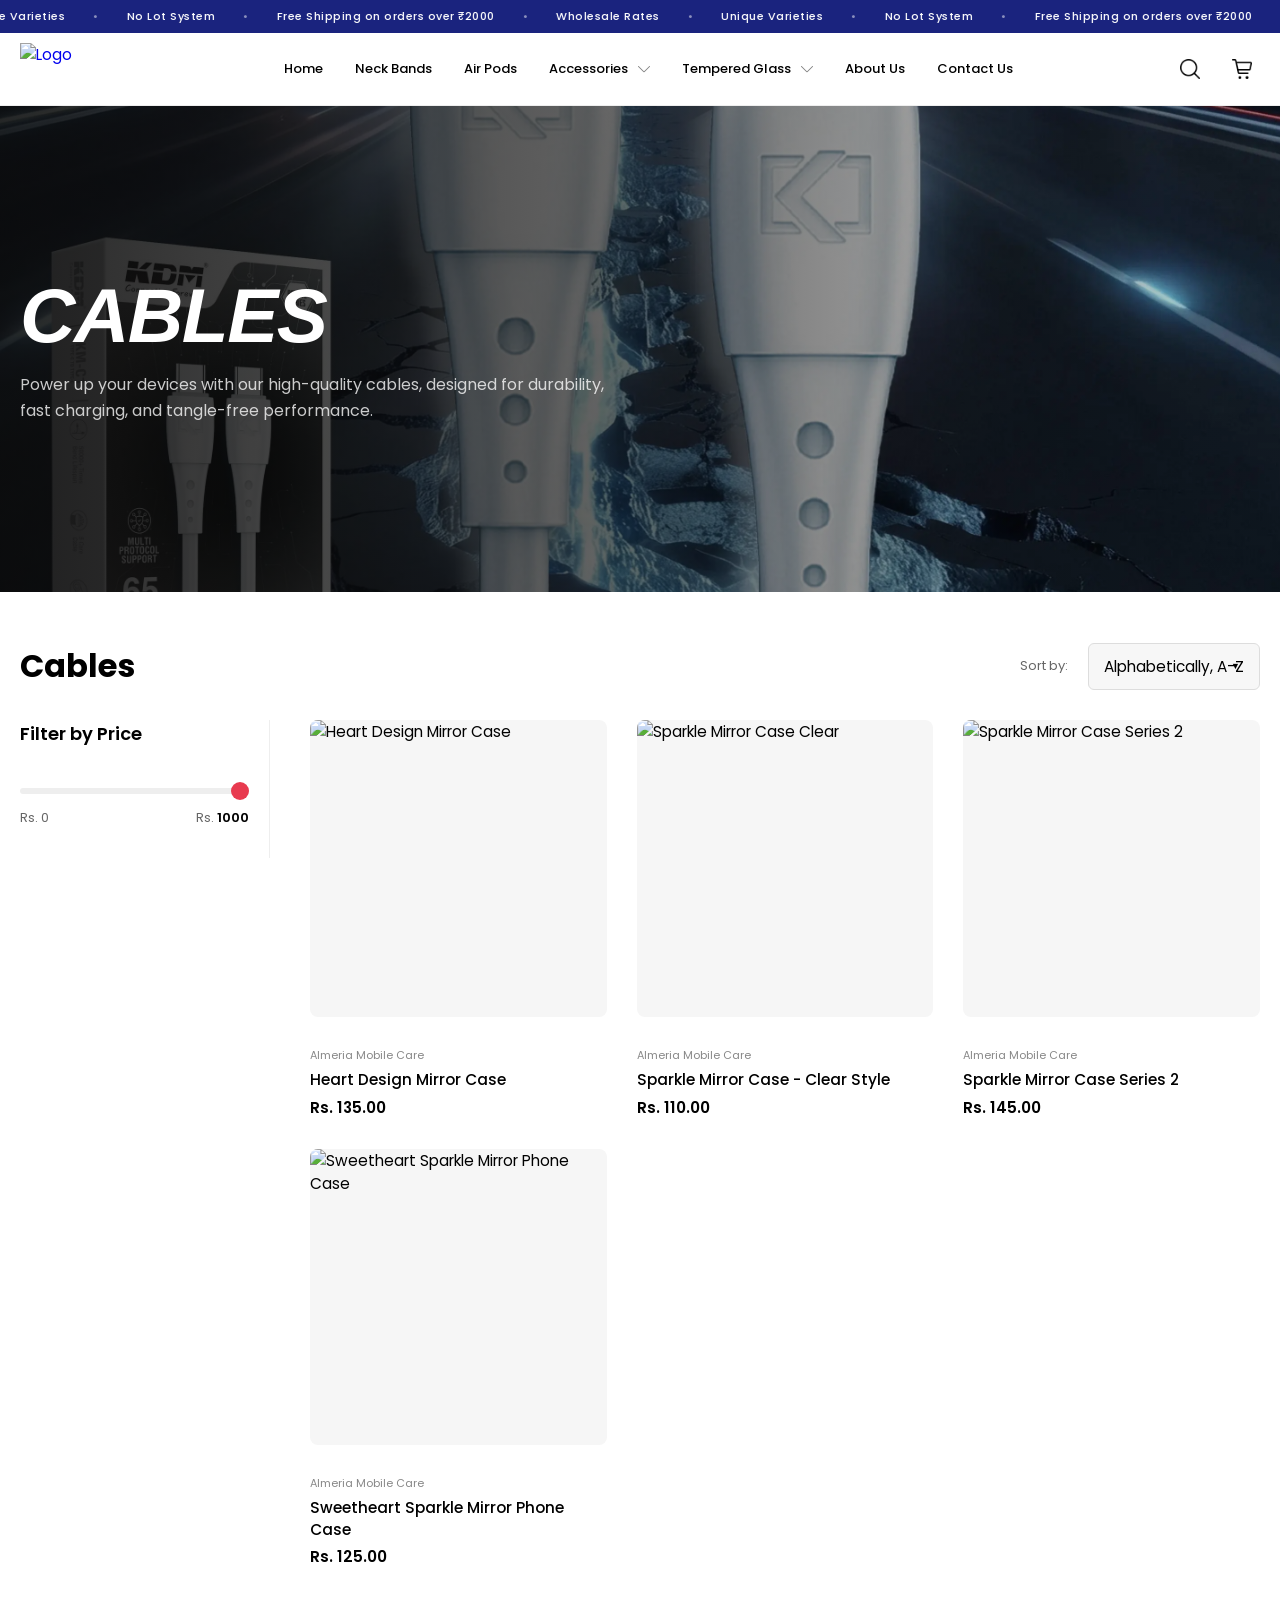
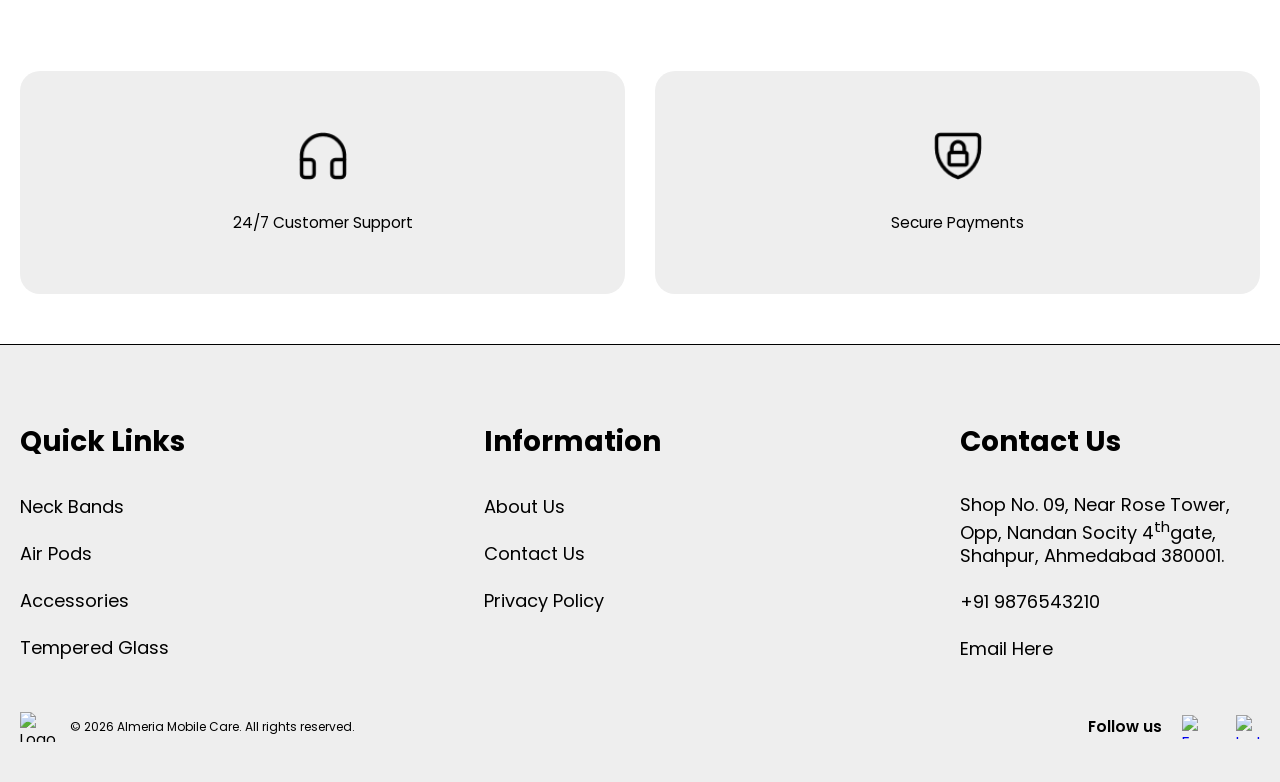
==== commit 4e244fd6: "Collection Templated Updated" ====
--- a/collections/demo-collection.html
+++ b/collections/demo-collection.html
@@ -3,7 +3,7 @@
   <head>
     <meta charset="UTF-8" />
     <meta name="viewport" content="width=device-width, initial-scale=1.0" />
-    <title>All Phone Cases - Almeria Mobile Care</title>
+    <title>All Cables - Almeria Mobile Care</title>
     <link rel="stylesheet" preload href="../styles/style.css" />
     <link rel="stylesheet" preload href="../styles/responsive.css" />
     <link
@@ -322,13 +322,31 @@
     </header>
 
     <main
-      class="site_sections site_flex site_flex--column gap_main collection_main_wrapper"
+      class="main_content--wrapper site_sections site_flex site_flex--column gap_main collection_main_wrapper"
     >
+      <section class="collection_hero" aria-label="Collection banner">
+        <div
+          class="collection_hero_bg"
+          style="
+            background-image: url(&quot;../assets/mobile-cable-bg-1.webp&quot;);
+          "
+        ></div>
+        <div class="collection_hero_overlay"></div>
+        <div class="collection_hero_content site_container">
+          <h1 class="collection_hero_title">Cables</h1>
+          <p class="collection_hero_desc">
+            Power up your devices with our high-quality cables, designed for
+            durability,<br />
+            fast charging, and tangle-free performance.
+          </p>
+        </div>
+      </section>
+
       <div class="site_container">
         <header
           class="collection_header site_flex justify_between align_center"
         >
-          <h1 class="collection_title">Phone Cases</h1>
+          <h1 class="collection_title">Cables</h1>
           <div class="collection_sort site_flex align_center">
             <label for="sort-by">Sort by:</label>
             <div class="select_wrapper">
--- a/styles/style.css
+++ b/styles/style.css
@@ -714,6 +714,50 @@
   color: var(--color-text);
 }
 
+/* Progress Bar Styles */
+.cart_threshold_progress {
+  margin-bottom: 20px;
+  padding: 0 4px;
+}
+
+.threshold_message {
+  font-size: var(--text-xs);
+  margin-bottom: 8px;
+  color: var(--color-text-muted);
+  font-weight: 500;
+}
+
+.threshold_message strong {
+  color: var(--color-btn-primary);
+}
+
+.progress_bar_outer {
+  width: 100%;
+  height: 8px;
+  background-color: var(--color-bg-light);
+  border-radius: var(--radius-full);
+  overflow: hidden;
+  position: relative;
+}
+
+.progress_bar_inner {
+  height: 100%;
+  background: linear-gradient(90deg, #e83a4f 0%, #ff6b6b 100%);
+  border-radius: var(--radius-full);
+  transition: width 0.4s cubic-bezier(0.4, 0, 0.2, 1);
+}
+
+.progress_bar_inner.complete {
+  background: linear-gradient(90deg, #13a35b 0%, #2ecc71 100%);
+}
+
+.btn_primary:disabled {
+  background-color: #ccc;
+  cursor: not-allowed;
+  opacity: 0.7;
+  transform: none !important;
+}
+
 /*--------------------
   LAYOUT UTILITIES
   ------------*/
@@ -1046,13 +1090,68 @@
   text-decoration: none;
   font-weight: 600;
 }
+.main_content--wrapper {
+  min-height: 100vh;
+}
 
 /*-----------------
     COLLECTION UTILITIES
     -----------*/
 .collection_main_wrapper {
-  padding: clamp(30px, 4vw, 40px) 0;
   background-color: var(--color-secondary);
+}
+
+/* ---- Collection Hero Banner ---- */
+.collection_hero {
+  position: relative;
+  width: 100%;
+  height: clamp(350px, 38vw, 700px);
+  overflow: hidden;
+  display: flex;
+  align-items: center;
+}
+.collection_hero_bg {
+  position: absolute;
+  inset: 0;
+  background-size: cover;
+  background-position: center right;
+  background-repeat: no-repeat;
+  transform: scale(1.03);
+  transition: transform 0.6s ease;
+}
+.collection_hero:hover .collection_hero_bg {
+  transform: scale(1);
+}
+.collection_hero_overlay {
+  position: absolute;
+  inset: 0;
+  background: linear-gradient(
+    to right,
+    rgba(10, 10, 10, 0.88) 0%,
+    rgba(10, 10, 10, 0.65) 45%,
+    rgba(10, 10, 10, 0.15) 100%
+  );
+}
+.collection_hero_content {
+  position: relative;
+  z-index: 1;
+  padding-block: clamp(32px, 6vw, 64px);
+}
+.collection_hero_title {
+  font-size: clamp(2.4rem, 6vw, 5rem);
+  font-weight: 800;
+  font-style: italic;
+  color: #ffffff;
+  line-height: 1.05;
+  letter-spacing: -0.02em;
+  text-transform: uppercase;
+  margin: 0 0 16px;
+}
+.collection_hero_desc {
+  font-size: clamp(0.85rem, 1.6vw, 1rem);
+  color: rgba(255, 255, 255, 0.78);
+  line-height: 1.6;
+  margin: 0;
 }
 .collection_header {
   margin-bottom: var(--gap-sm);
@@ -1218,6 +1317,16 @@
   border-top: 1px solid var(--color-border-light);
   border-bottom: 1px solid var(--color-border-light);
 }
+
+.section_featured_single .pdp_accordion {
+  border-top: 1px solid var(--color-primary);
+  border-bottom: 1px solid var(--color-primary);
+}
+.section_featured_single .pdp_accordion details summary::after {
+  background-color: var(--color-primary);
+  color: var(--color-secondary);
+}
+
 .cta_inner {
   background-color: var(--color-primary);
   color: var(--color-secondary);
